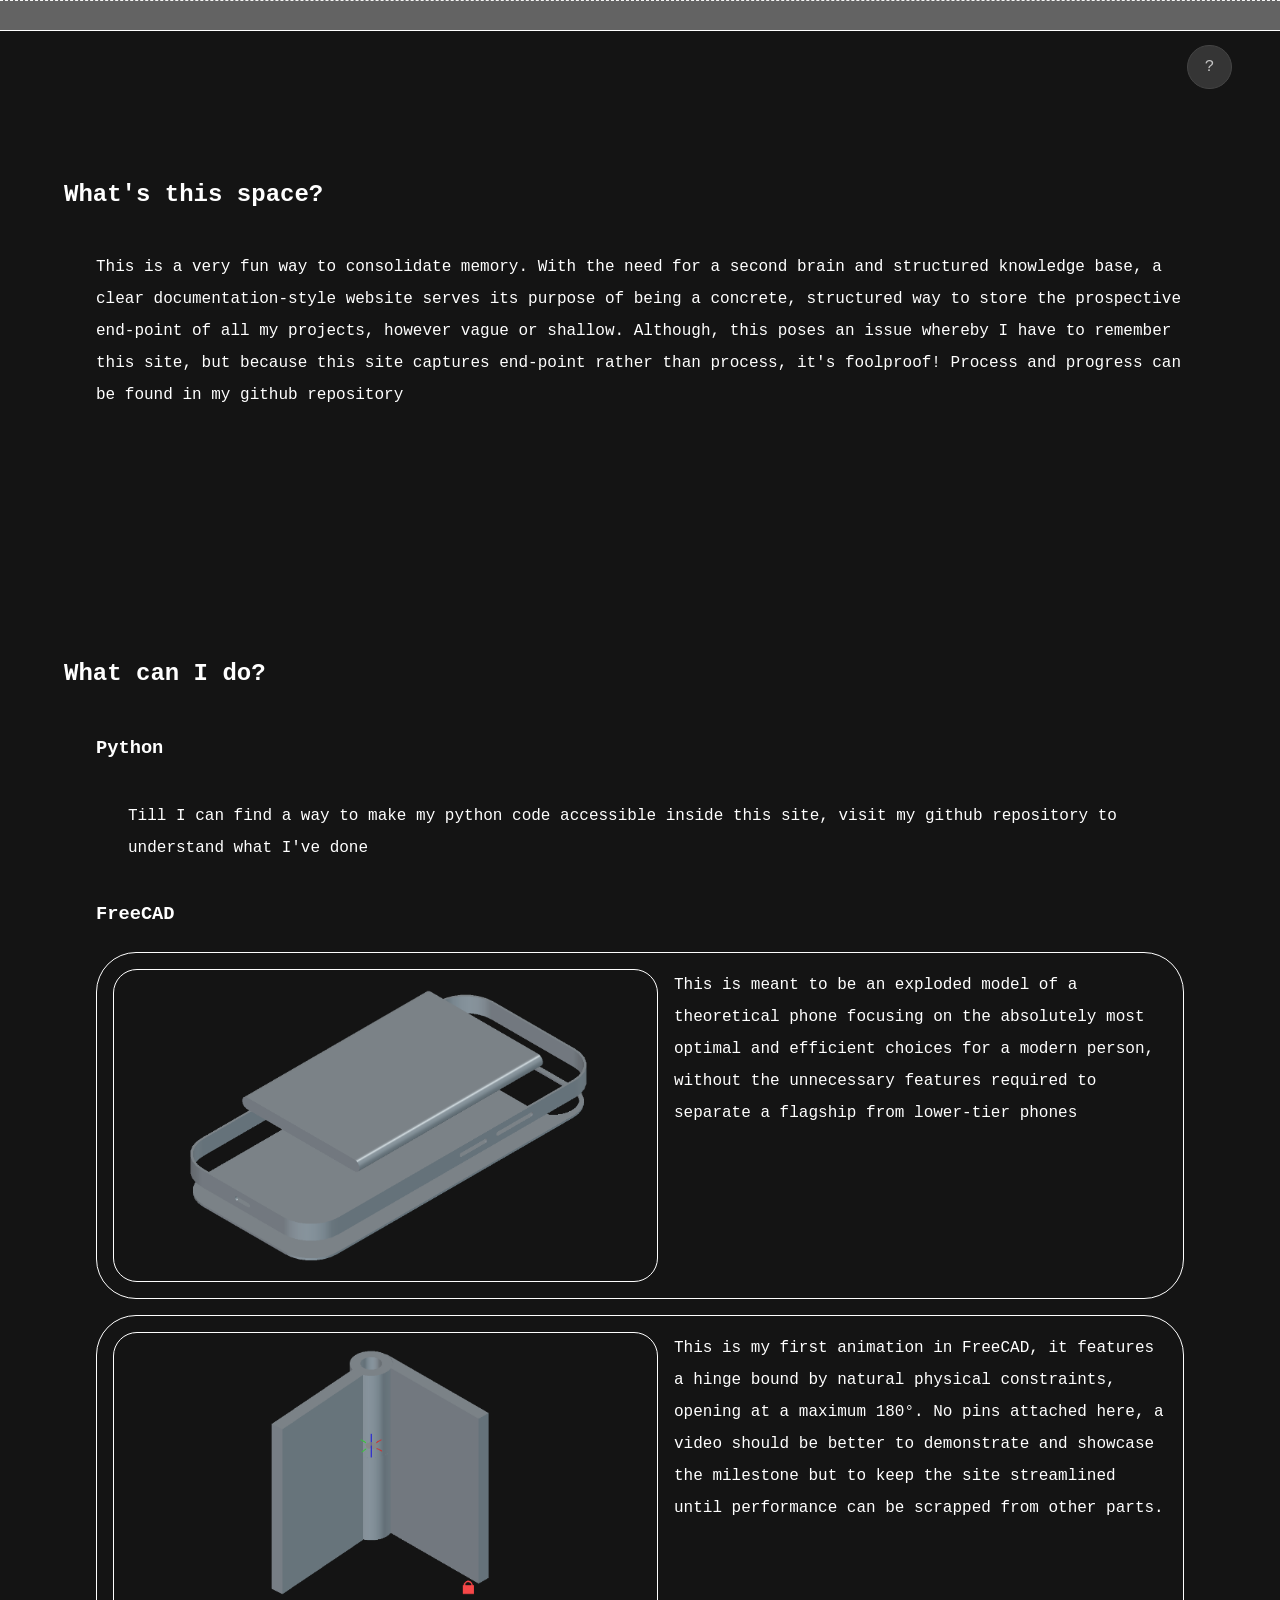
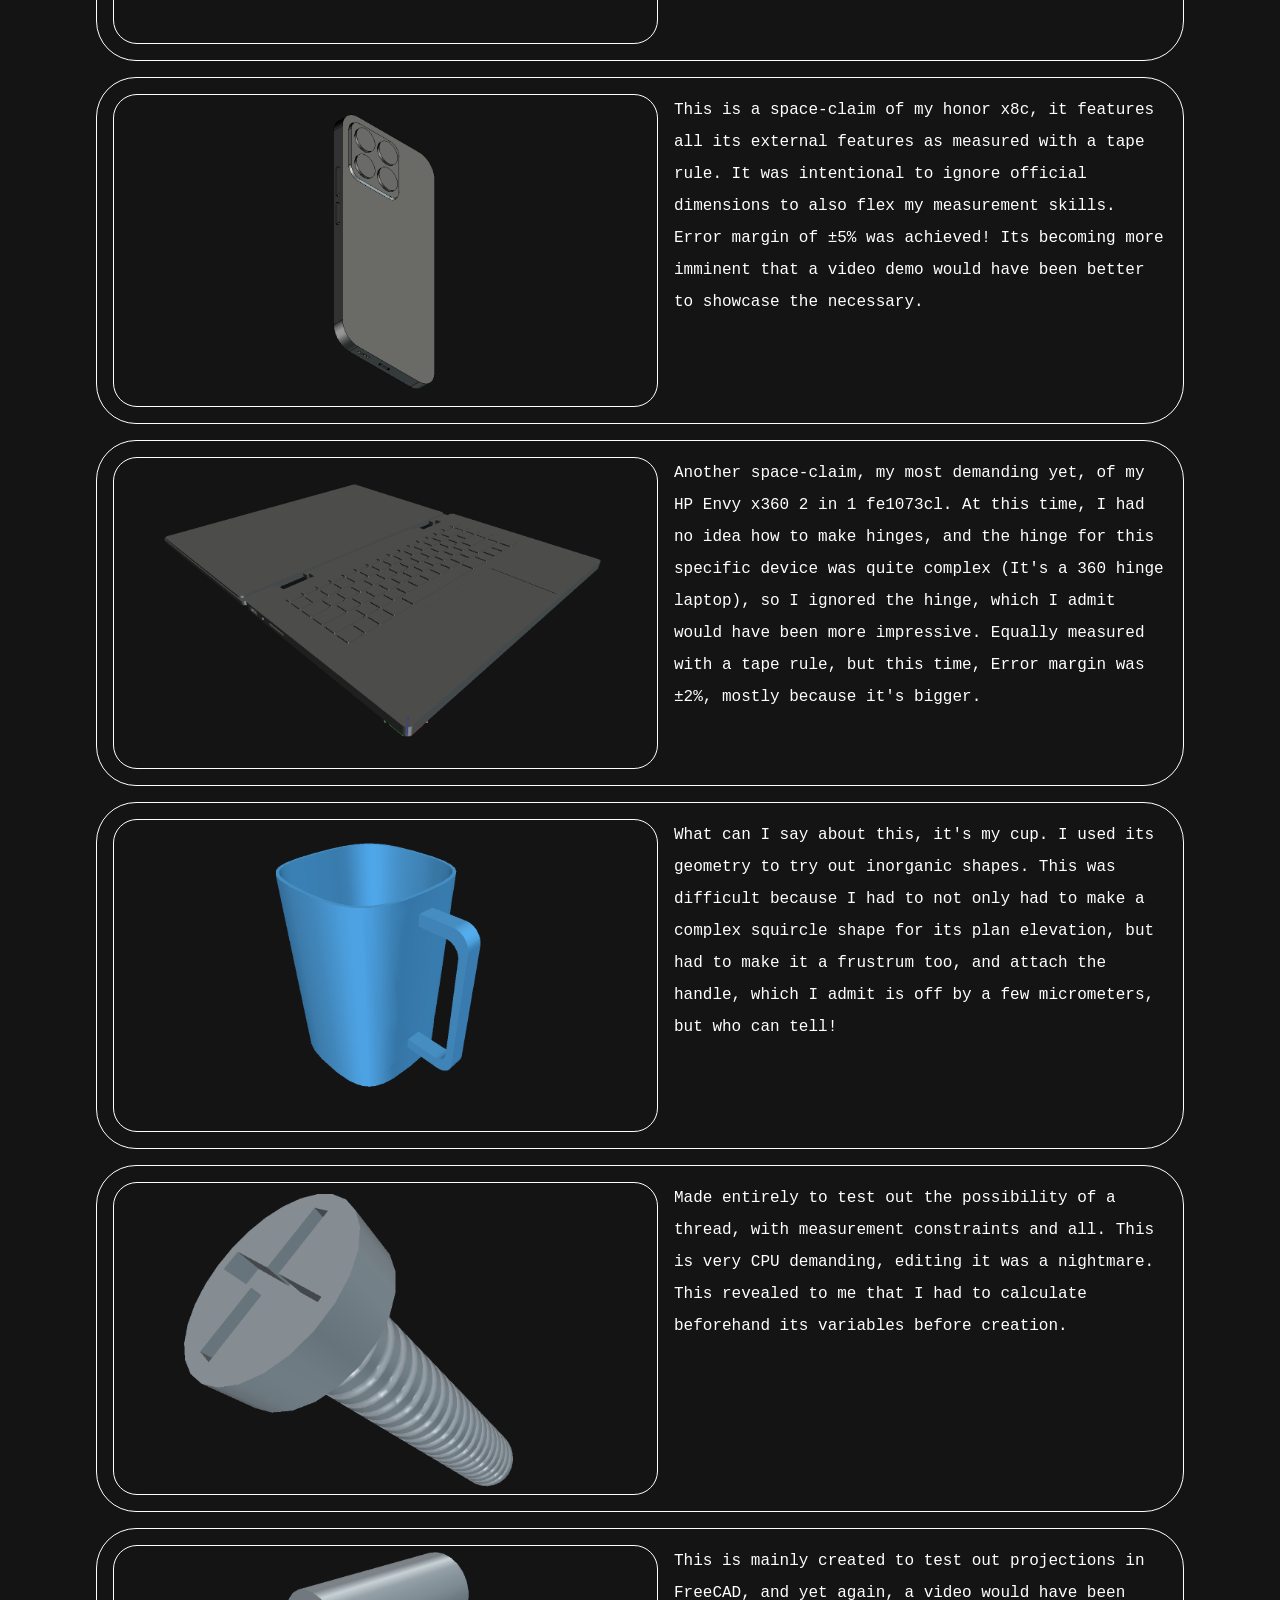
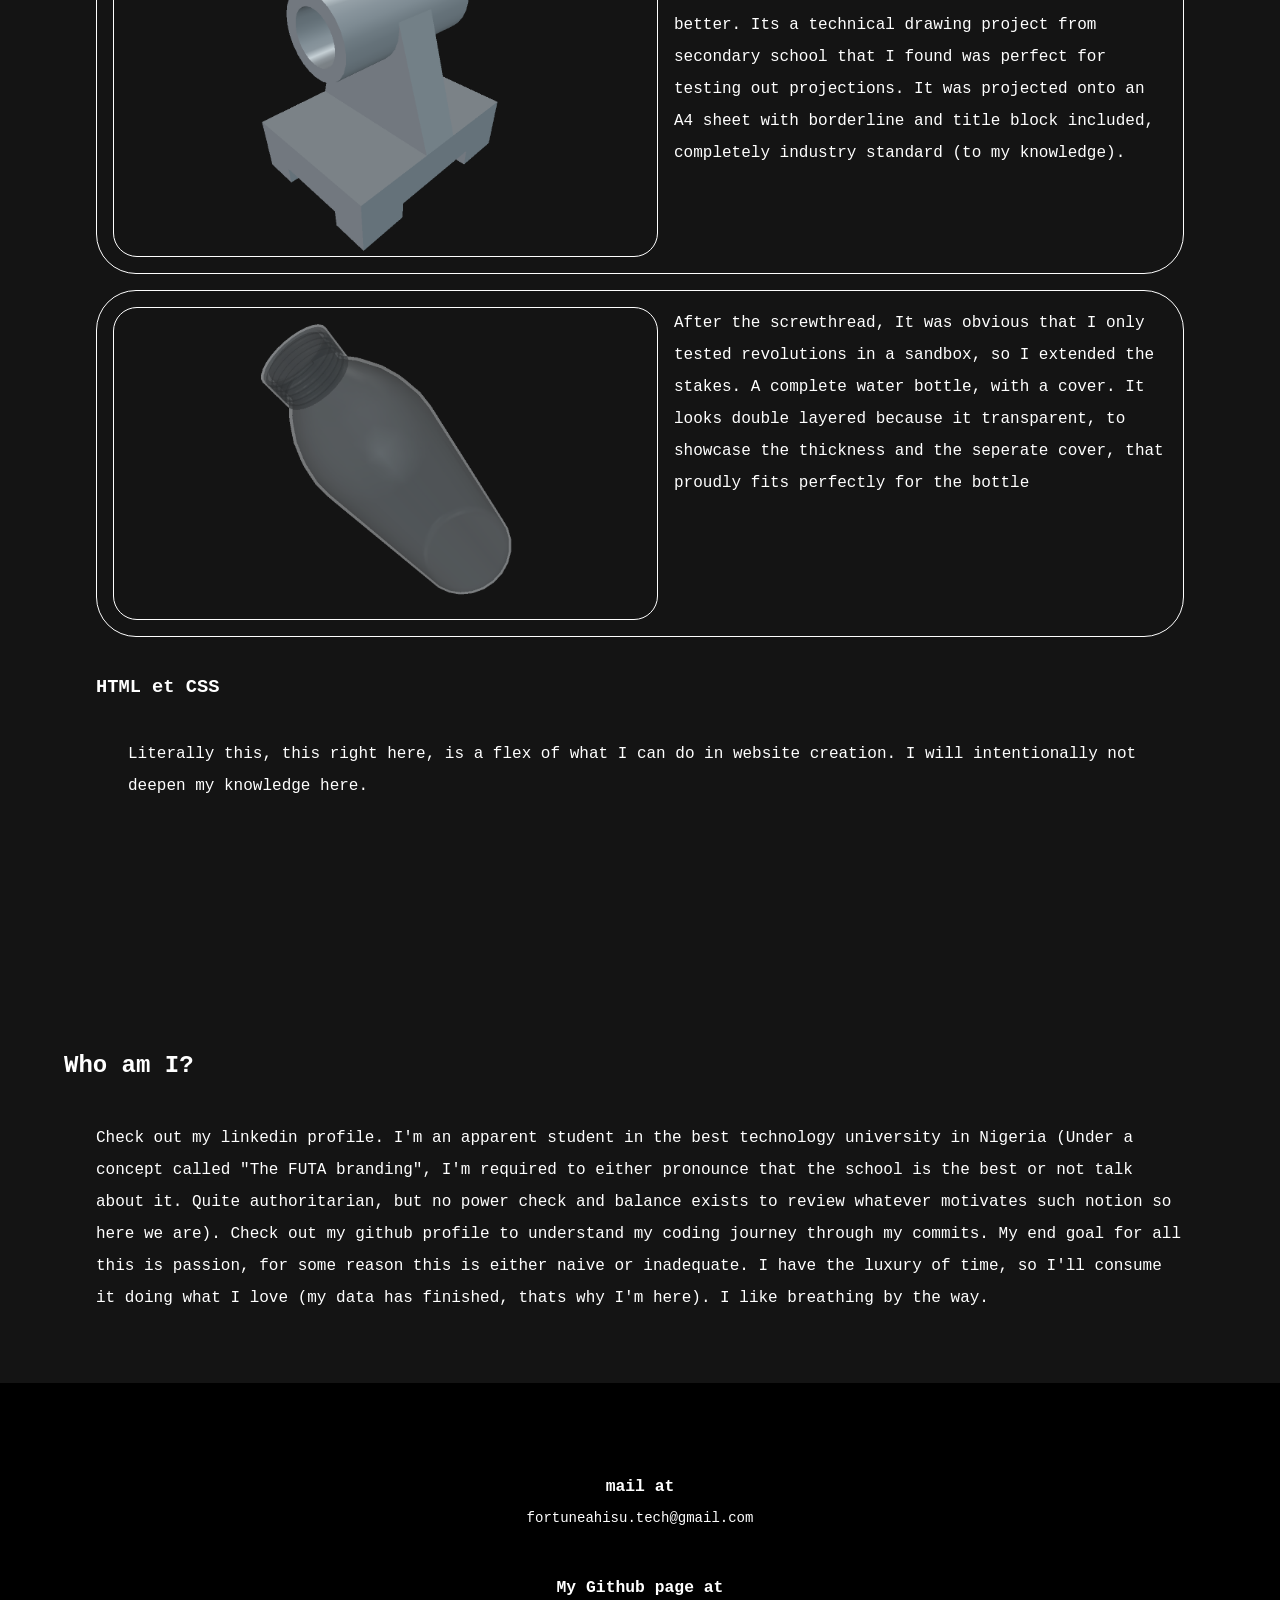
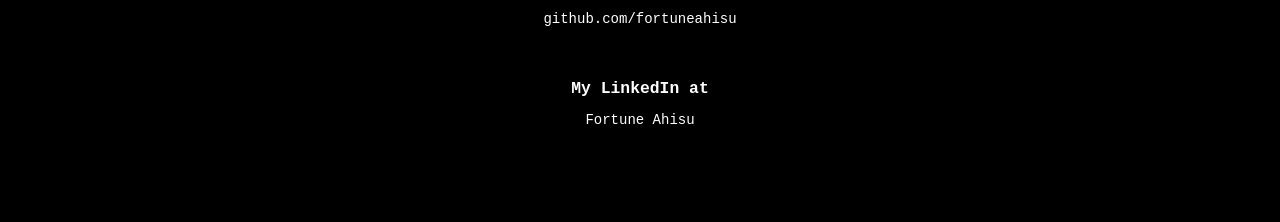
==== index.html @ c852f6ac "chore: improve SEO and accessibility" ====
<!doctype html>
<html lang="en">

<head>
    <meta charset="UTF-8" />
    <meta name="viewport" content="width=device-width, initial-scale=1.0" />
    <title>Fortune Ahisu's dev space</title>
    <link rel="icon" type="image/png" href="images/gta_sa_entree.png" />
    <link rel="stylesheet" href="style.css" />
    <meta name="google-site-verification" content="P-FQJ5IVYEF3FeycqcuyFTRRPnhSAFLkgOvb5JbOdz8" />
</head>

<body>
    <h1 id="header" tabindex="0">FORTUNE AHISU'S DEV SPACE</h1>
    <nav class="navigate" aria-label="Main navigation">
        <span aria-hidden="true">?</span>
        <ul class="navigateitems">
            <li><a href="#aboutwork">What's this space?</a></li>
            <li><a href="#workbreadth">What can I do?</a></li>
            <li><a href="#aboutme">Who am I?</a></li>
        </ul>
    </nav>
    <div id="aboutwork">
        <h2>What's this space?</h2>
        <p>This is a very fun way to consolidate memory. With the need for a second brain and structured knowledge base,
            a clear
            documentation-style website serves its purpose of being a concrete, structured way to store the prospective
            end-point of all my projects, however vague or shallow. Although, this poses an issue whereby I have to
            remember this site, but because this site captures end-point rather than process, it's foolproof! Process
            and progress can be found in my <a href="https://github.com/fortuneahisu/py-cad">github repository</a></p>
    </div>

    <div id="workbreadth">
        <h2>What can I do?</h2>
        <div class="skillpoint">
            <h3>Python</h3>
            <p>Till I can find a way to make my python code accessible inside this site, visit <a
                    href="https://github.com/fortuneahisu/py-cad">my github repository</a> to understand what I've done
            </p>
        </div>
        <div class="skillpoint">
            <h3>FreeCAD</h3>
            <div class="cadimages">
                <div class="cadproject">
                    <div class="cadimage">
                        <a href="images/exploded_sarai_g3.png" rel="noopener noreferrer"><img
                                src="images/exploded_sarai_g3.png" alt="an exploded theoretical phone" /></a>
                    </div>
                    <div class="caddescribe">
                        <p>This is meant to be an exploded model of a theoretical phone focusing on the absolutely most
                            optimal and efficient choices for a modern person, without the unnecessary features required
                            to
                            separate a flagship from lower-tier phones
                        </p>
                    </div>
                </div>
                <div class="cadproject">
                    <div class="cadimage">
                        <a href="images/hinge_mech.png" rel="noopener noreferrer"><img src="images/hinge_mech.png"
                                alt="a generic door hinge mechanism" /></a>
                    </div>
                    <div class="caddescribe">
                        <p>This is my first animation in FreeCAD, it features a hinge bound by natural physical
                            constraints, opening at a maximum 180°. No pins attached here, a video should be better to
                            demonstrate and showcase the milestone but to keep the site streamlined until performance
                            can be scrapped from other parts.
                        </p>
                    </div>
                </div>
                <div class="cadproject">
                    <div class="cadimage">
                        <a href="images/honor_x8c.png" rel="noopener noreferrer"><img src="images/honor_x8c.png"
                                alt="a space-claim of a honor x8c" /></a>
                    </div>
                    <div class="caddescribe">
                        <p>This is a space-claim of my honor x8c, it features all its external features as measured with
                            a tape rule. It was intentional to ignore official dimensions to also flex my measurement
                            skills. Error margin of ±5% was achieved! Its becoming more imminent that a video demo would
                            have been better to showcase the necessary.
                        </p>
                    </div>
                </div>
                <div class="cadproject">
                    <div class="cadimage">
                        <a href="images/hp_envy.png" rel="noopener noreferrer"><img src="images/hp_envy.png"
                                alt="a space-claim of the HP Envy x360 2 in 1 fe1073cl" /></a>
                    </div>
                    <div class="caddescribe">
                        <p>Another space-claim, my most demanding yet, of my HP Envy x360 2 in 1 fe1073cl. At this time,
                            I had no idea how to make hinges, and the hinge for this specific device was quite complex
                            (It's a 360 hinge laptop), so I ignored the hinge, which I admit would have been more
                            impressive. Equally measured with a tape rule, but this time, Error margin was ±2%, mostly
                            because it's bigger.
                        </p>
                    </div>
                </div>
                <div class="cadproject">
                    <div class="cadimage">
                        <a href="images/my_blue_cup.png" rel="noopener noreferrer"><img
                                src="images/my_blue_cup.png" /></a>
                    </div>
                    <div class="caddescribe">
                        <p>What can I say about this, it's my cup. I used its geometry to try out inorganic shapes. This
                            was difficult because I had to not only had to make a complex squircle shape for its plan
                            elevation, but had to make it a frustrum too, and attach the handle, which I admit is off by
                            a few micrometers, but who can tell!
                        </p>
                    </div>
                </div>
                <div class="cadproject">
                    <div class="cadimage">
                        <a href="images/screw_thread.png" rel="noopener noreferrer"><img src="images/screw_thread.png"
                                alt="screw thread" /></a>
                    </div>
                    <div class="caddescribe">
                        <p>Made entirely to test out the possibility of a thread, with measurement constraints and all.
                            This is very CPU demanding, editing it was a nightmare. This revealed to me that I had to
                            calculate beforehand its variables before creation.
                        </p>
                    </div>
                </div>
                <div class="cadproject">
                    <div class="cadimage">
                        <a href="images/generic_projection.png" rel="noopener noreferrer"><img
                                src="images/generic_projection.png" alt="generic cavalier isometric projection" /></a>
                    </div>
                    <div class="caddescribe">
                        <p>This is mainly created to test out projections in FreeCAD, and yet again, a video would have
                            been better. Its a technical drawing project from secondary school that I found was perfect
                            for testing out projections. It was projected onto an A4 sheet with borderline and title
                            block included, completely industry standard (to my knowledge).
                        </p>
                    </div>
                </div>
                <div class="cadproject">
                    <div class="cadimage">
                        <a href="images/water_bottle.png" rel="noopener noreferrer"><img src="images/water_bottle.png"
                                alt="water bottle" /></a>
                    </div>
                    <div class="caddescribe">
                        <p>After the screwthread, It was obvious that I only tested revolutions in a sandbox, so I
                            extended the stakes. A complete water bottle, with a cover. It looks double layered because
                            it transparent, to showcase the thickness and the seperate cover, that proudly fits
                            perfectly for the bottle
                        </p>
                    </div>
                </div>
            </div>
        </div>
        <div class="skillpoint">
            <h3>HTML et CSS</h3>
            <p>Literally this, this right here, is a flex of what I can do in website creation. I will intentionally not
                deepen my knowledge here.</p>
        </div>
    </div>
    <div id="aboutme">
        <h2>Who am I?</h2>
        <p>Check out my <a href="https://www.linkedin.com/in/fortune-ahisu-73838244b" target="_blank"
                rel="noopener noreferrer">linkedin profile</a>.
            I'm an apparent student in the best technology university in Nigeria (Under a concept called "The FUTA
            branding", I'm required to either pronounce that the school is the best or not talk about it. Quite
            authoritarian, but no power check and balance exists to review whatever motivates such notion so here we
            are). Check out my <a href="https://github.com/fortuneahisu" target="_blank"
                rel="noopener noreferrer">github profile</a> to understand my coding journey through my commits.
            My end goal for all this is passion, for some reason this is either naive or inadequate. I have the luxury
            of time, so I'll consume it doing what I love (my data has finished, thats why I'm here). I like breathing
            by the way.
        </p>
    </div>
    <footer>
        <div>
            <h3>mail at </h3><a href="mailto:fortuneahisu.tech@gmail.com" target="_blank"
                rel="noopener noreferrer">fortuneahisu.tech@gmail.com</a>
        </div>
        <div>
            <h3>My Github page at </h3><a href="https://github.com/fortuneahisu" target="_blank"
                rel="noopener noreferrer">github.com/fortuneahisu</a>
        </div>
        <div>
            <h3>My LinkedIn at </h3><a href="https://www.linkedin.com/in/fortune-ahisu-73838244b" target="_blank"
                rel="noopener noreferrer">Fortune
                Ahisu</a>
        </div>
    </footer>
</body>

</html>
---- style.css ----
html {
    scroll-behavior: smooth;
}

body {
    font-family: Lilex, monospace;
    margin: 0px;
    font-size: 1rem;
    min-height: 100vh;
    display: flex;
    color: white;
    flex-direction: column;
    line-height: 2;
    background-color: rgba(20, 20, 20);
    justify-content: space-between;
}

p {
    border-width: 0px 0px 0px 2px;
    border-color: black;
    margin: 2rem;
    text-align: left;
}

a {
    text-decoration: none;
    color: white;
    font-weight: 500;
    transition: 0.25s ease-in-out;
}

#header {
    font-size: 27.5px;
    z-index: 1000;
    text-align: center;
    background-color: rgba(230, 230, 230, 0.375);
    border-radius: 0px;
    border: 0px solid black;
    border-bottom: 1px solid white;
    position: fixed;
    width: 100%;
    top: -65px;
    margin: 0px;
    padding: 20px 0px 20px 0px;
    transition: 0.3s ease-in-out;
}

#header:hover,
#header:focus-visible {
    top: 0px;
}

#aboutwork {
    border-color: rgb(50, 50, 50);
    border-top: 1px dashed;
    padding: 150px 5% 37.5px 5%;
}

.navigate {
    position: fixed;
    right: 3.75%;
    top: 5%;
    color: white;
    opacity: 0.75;
    text-align: center;
    padding: 5px;
    border-radius: 22.5px;
    border: 1px solid rgb(85, 85, 85);
    background-color: rgb(65, 65, 65);
}

.navigateitems {
    list-style: none;
    padding: 0px;
    margin: 0px;
    overflow: hidden;
    width: 33px;
    max-height: 0px;
    transition:
        max-height 0.3s ease-in-out,
        opacity 0.3s ease-in-out,
        width 0.3s ease-in-out;
}

.navigate:hover .navigateitems {
    max-height: 400px;
    width: 200px;
}

.navigate:focus-within .navigateitems {
    max-height: 400px;
    width: 200px;
}

.navigateitems li {
    list-style: none;
    background: rgb(15, 15, 15);
    border-radius: 15px;
    color: white;
    transition: 0.25s;
    text-align: left;
    border: 1px solid rgb(55, 55, 55);
    padding: 0px;
    margin: 5px 0px 0px 0px;
    text-wrap-mode: nowrap;
}

.navigateitems a {
    display: block;
    color: white;
    text-decoration: none;
    padding: 3.75px;
}

.navigateitems li:hover {
    transform: translateY(-2.5px);
    background: rgb(30, 30, 30);
}

#workbreadth {
    padding: 150px 5% 37.5px 5%;
}

.skillpoint {
    margin: 2rem;
}

.cadimages {
    display: flex;
    flex-direction: column;
    flex-wrap: wrap;
    gap: 1rem;
}

.cadimages img {
    border: 1px solid rgb(254, 254, 254);
    border-radius: 1.5rem;
    float: left;
    margin: 1rem;
    width: 50%;
}

.cadproject {
    border-radius: 2.5rem;
    border: 1px solid rgb(254, 254, 254);
    gap: 1rem;
}


.caddescribe p {
    margin: 1rem;
}

#aboutme {
    padding: 150px 5% 37.5px 5%;
}

footer {
    background-color: black;
    padding: 3rem;
    text-align: center;
    font-size: 0.875rem;
}

footer div {
    margin: 2.5rem;
}

footer h3 {
    margin: 0px;
}
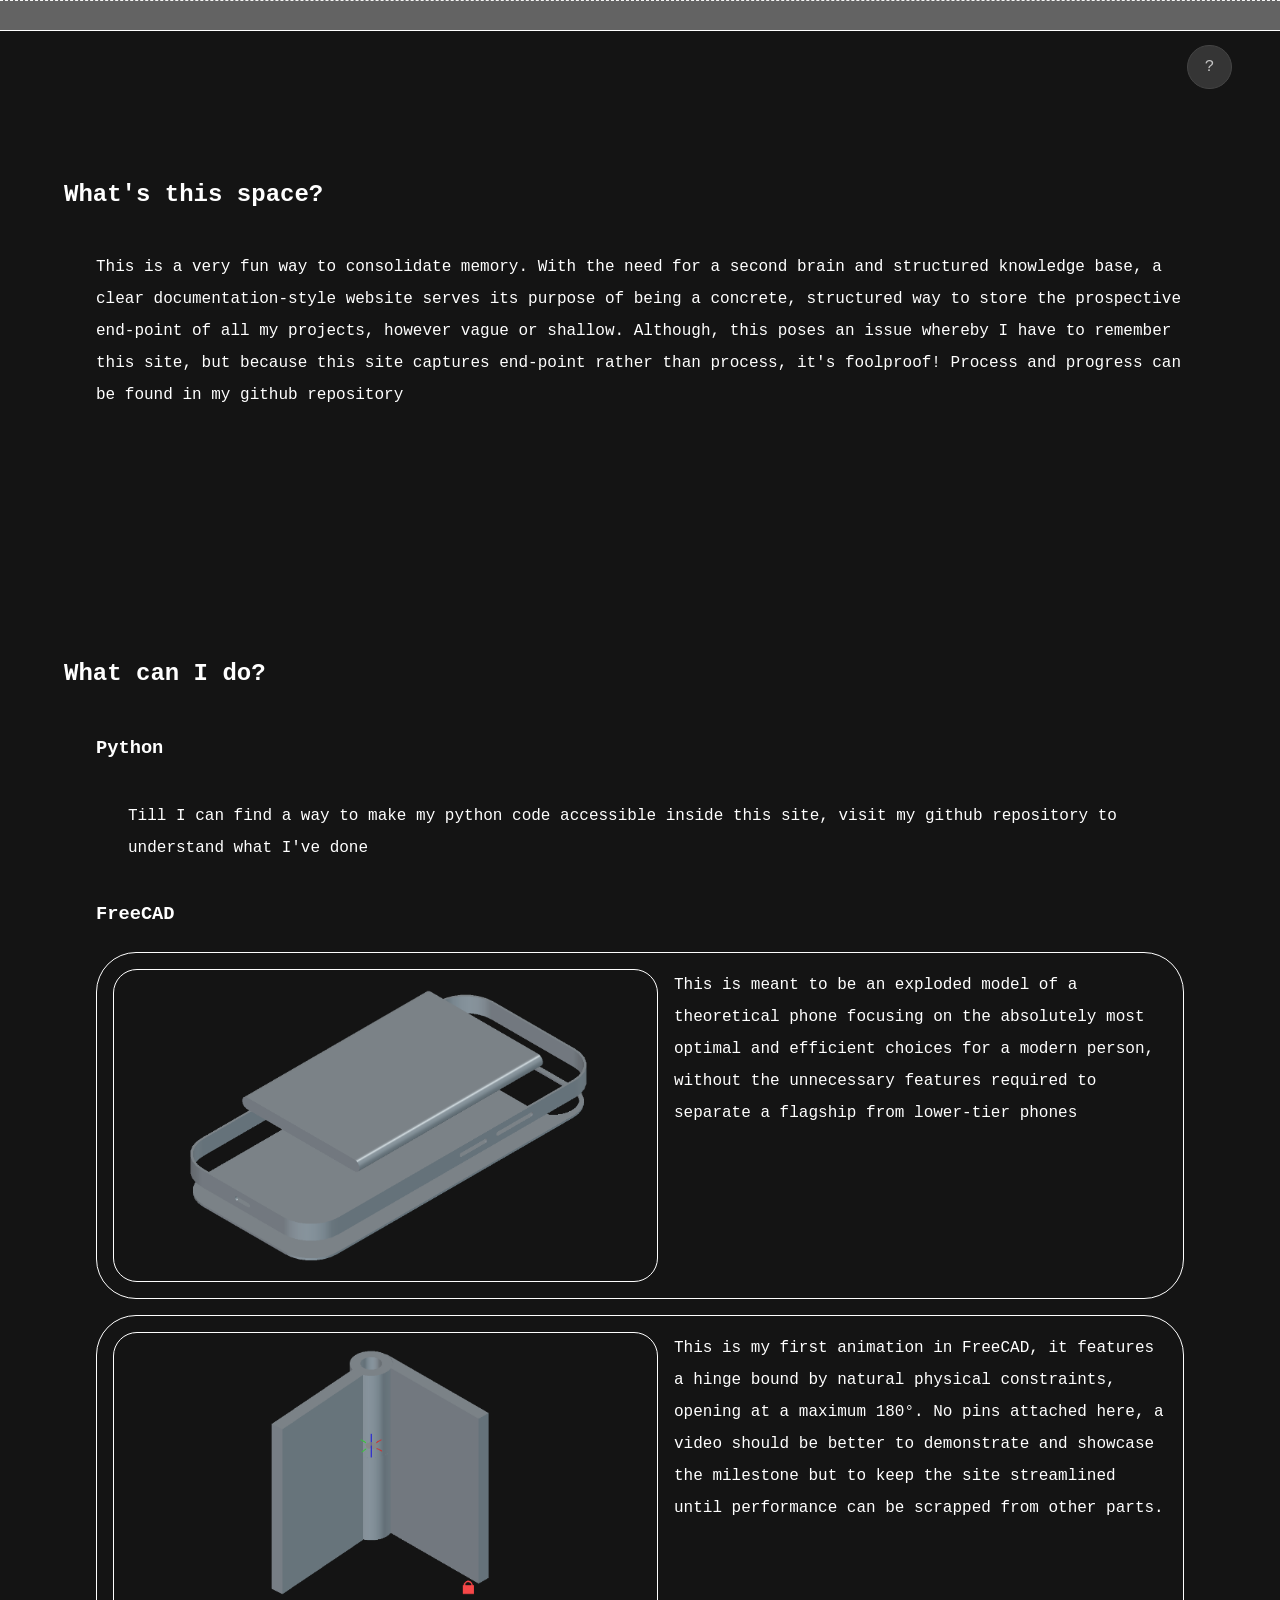
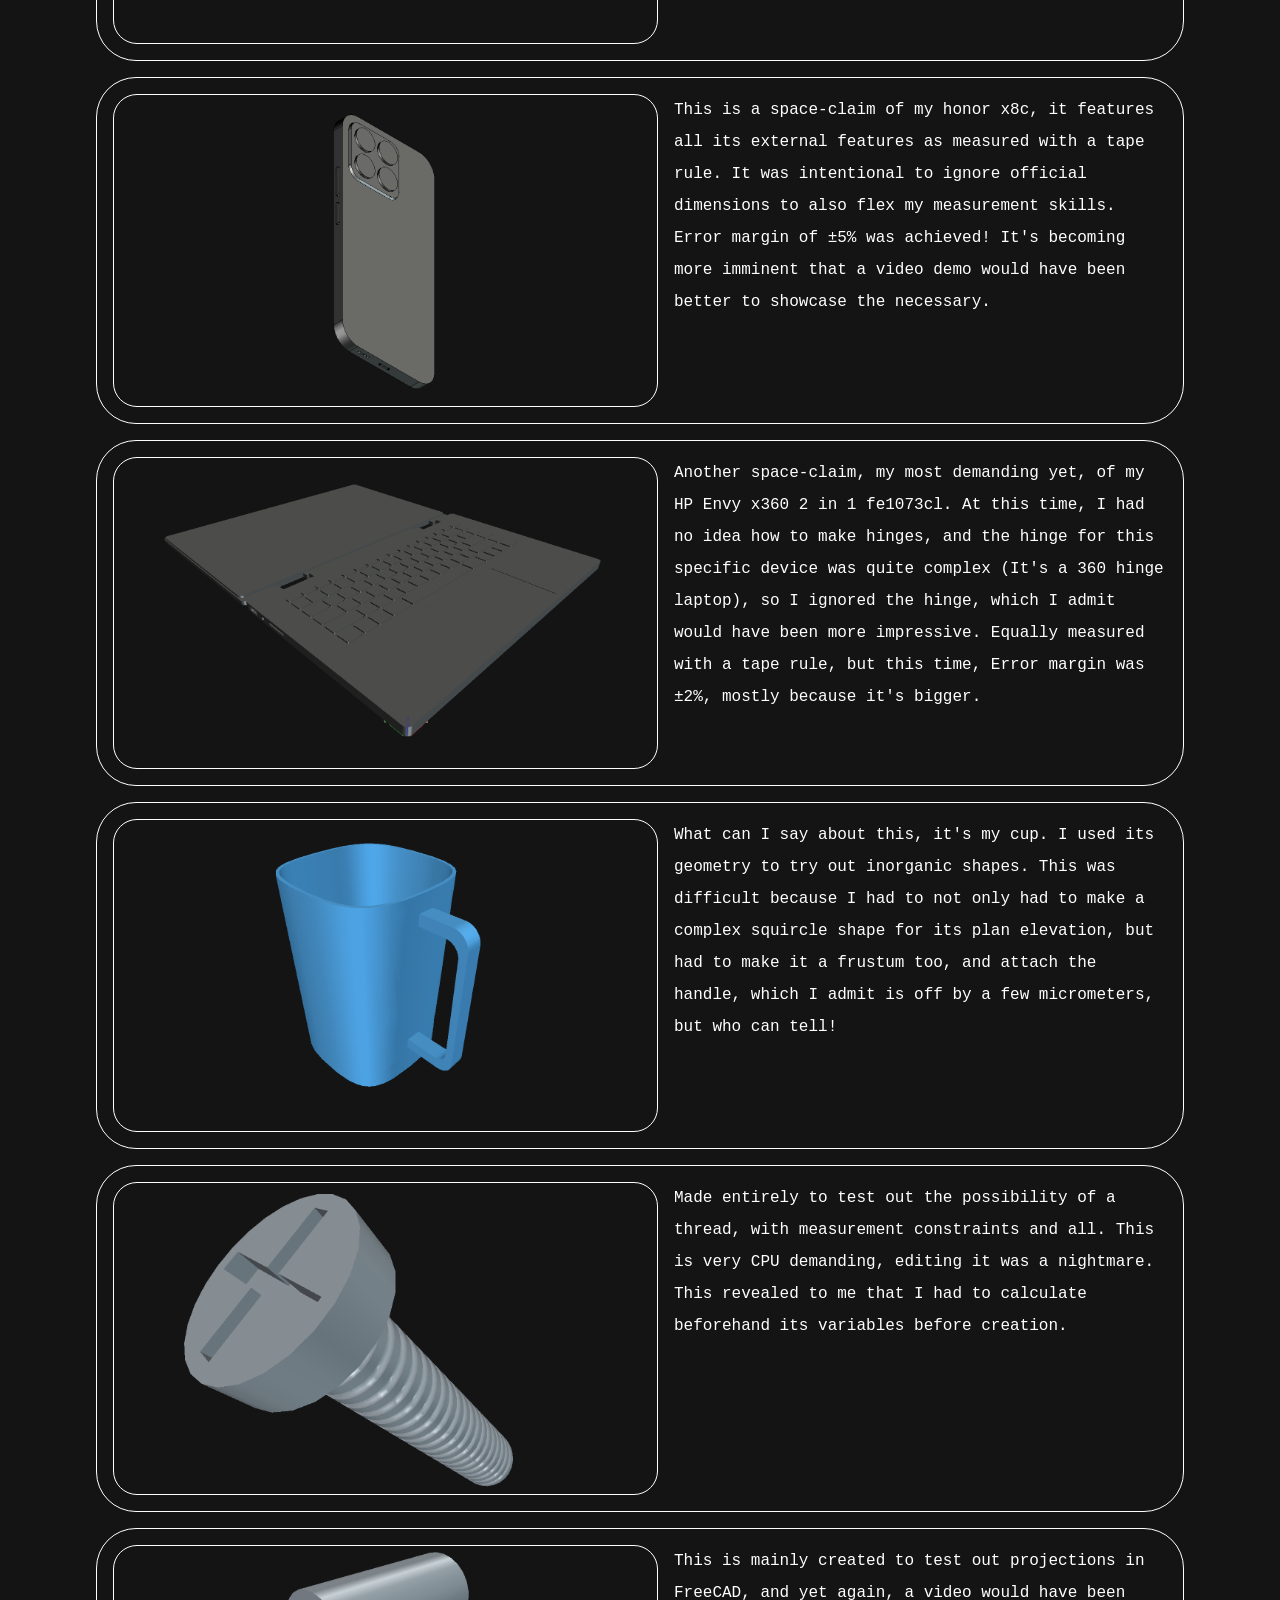
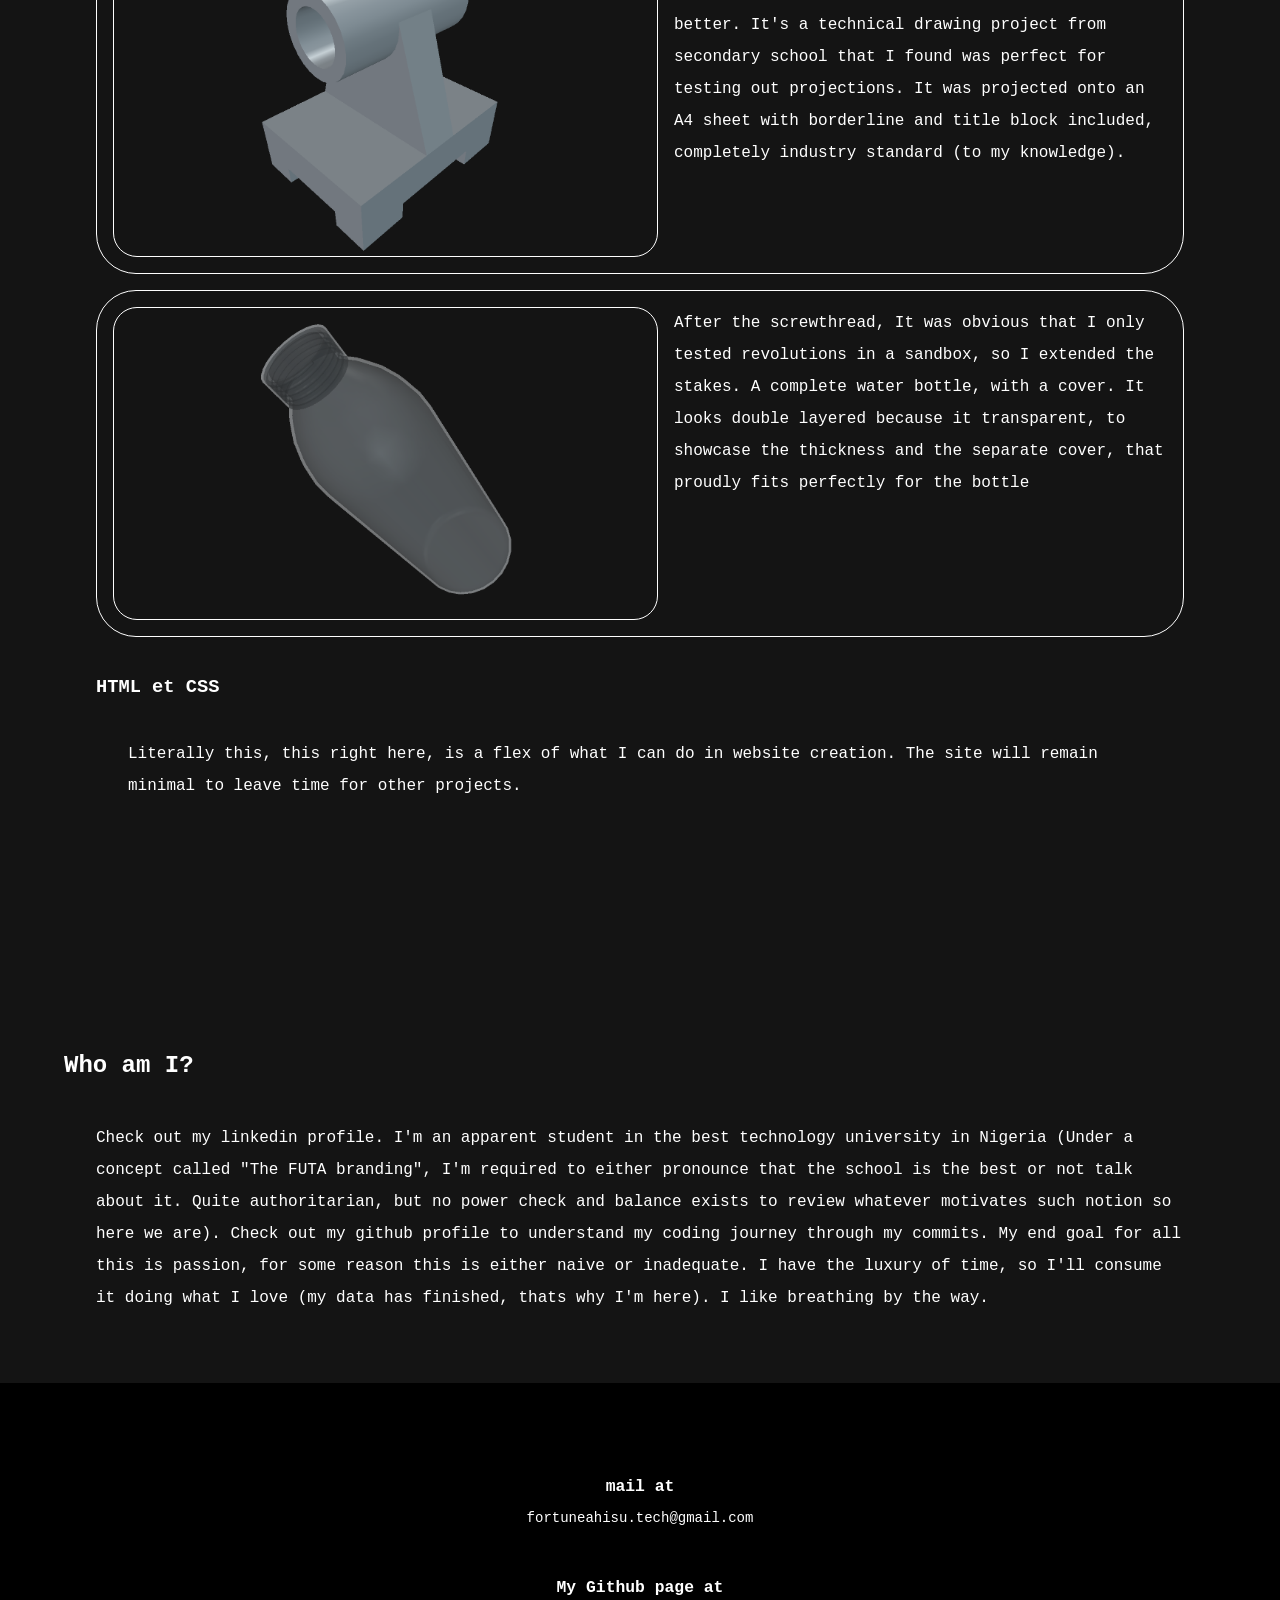
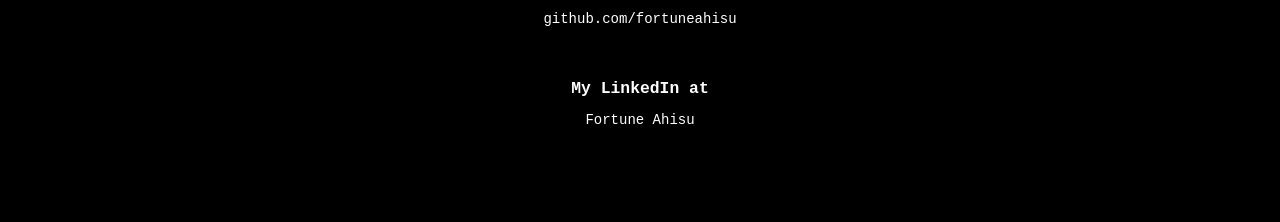
==== commit 948b67fc: "style: correct spelling errors in index.html" ====
--- a/index.html
+++ b/index.html
@@ -8,6 +8,8 @@
     <link rel="icon" type="image/png" href="images/gta_sa_entree.png" />
     <link rel="stylesheet" href="style.css" />
     <meta name="google-site-verification" content="P-FQJ5IVYEF3FeycqcuyFTRRPnhSAFLkgOvb5JbOdz8" />
+    <meta name="description"
+        content="Personal portfolio and knowledge base of Fortune Ahisu, showcasing Python, C/C++, and FreeCAD engineering projects." />
 </head>
 
 <body>
@@ -75,7 +77,8 @@
                     <div class="caddescribe">
                         <p>This is a space-claim of my honor x8c, it features all its external features as measured with
                             a tape rule. It was intentional to ignore official dimensions to also flex my measurement
-                            skills. Error margin of ±5% was achieved! Its becoming more imminent that a video demo would
+                            skills. Error margin of ±5% was achieved! It's becoming more imminent that a video demo
+                            would
                             have been better to showcase the necessary.
                         </p>
                     </div>
@@ -96,13 +99,13 @@
                 </div>
                 <div class="cadproject">
                     <div class="cadimage">
-                        <a href="images/my_blue_cup.png" rel="noopener noreferrer"><img
-                                src="images/my_blue_cup.png" /></a>
+                        <a href="images/my_blue_cup.png" rel="noopener noreferrer"><img src="images/my_blue_cup.png"
+                                alt="3D CAD model of my blue cup" /></a>
                     </div>
                     <div class="caddescribe">
                         <p>What can I say about this, it's my cup. I used its geometry to try out inorganic shapes. This
                             was difficult because I had to not only had to make a complex squircle shape for its plan
-                            elevation, but had to make it a frustrum too, and attach the handle, which I admit is off by
+                            elevation, but had to make it a frustum too, and attach the handle, which I admit is off by
                             a few micrometers, but who can tell!
                         </p>
                     </div>
@@ -126,7 +129,7 @@
                     </div>
                     <div class="caddescribe">
                         <p>This is mainly created to test out projections in FreeCAD, and yet again, a video would have
-                            been better. Its a technical drawing project from secondary school that I found was perfect
+                            been better. It's a technical drawing project from secondary school that I found was perfect
                             for testing out projections. It was projected onto an A4 sheet with borderline and title
                             block included, completely industry standard (to my knowledge).
                         </p>
@@ -140,7 +143,7 @@
                     <div class="caddescribe">
                         <p>After the screwthread, It was obvious that I only tested revolutions in a sandbox, so I
                             extended the stakes. A complete water bottle, with a cover. It looks double layered because
-                            it transparent, to showcase the thickness and the seperate cover, that proudly fits
+                            it transparent, to showcase the thickness and the separate cover, that proudly fits
                             perfectly for the bottle
                         </p>
                     </div>
@@ -149,8 +152,8 @@
         </div>
         <div class="skillpoint">
             <h3>HTML et CSS</h3>
-            <p>Literally this, this right here, is a flex of what I can do in website creation. I will intentionally not
-                deepen my knowledge here.</p>
+            <p>Literally this, this right here, is a flex of what I can do in website creation. The site will remain
+                minimal to leave time for other projects.</p>
         </div>
     </div>
     <div id="aboutme">
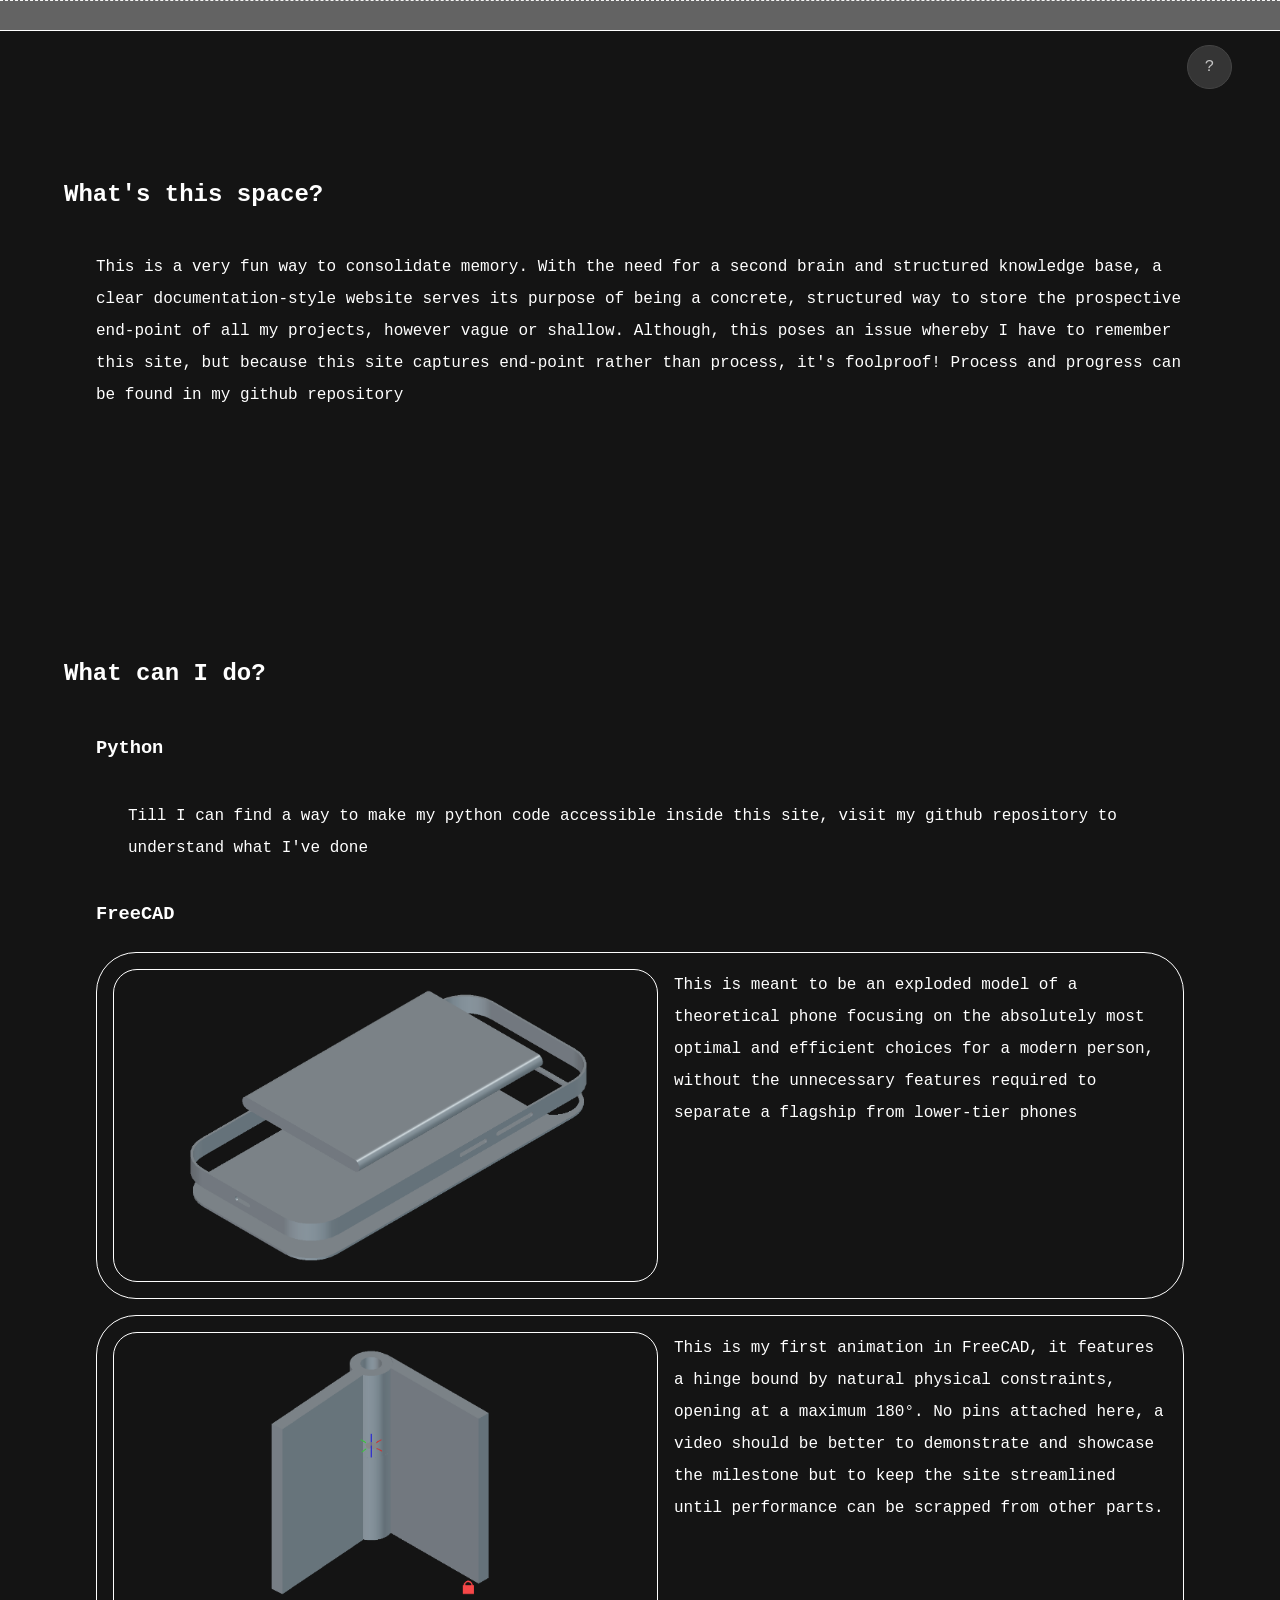
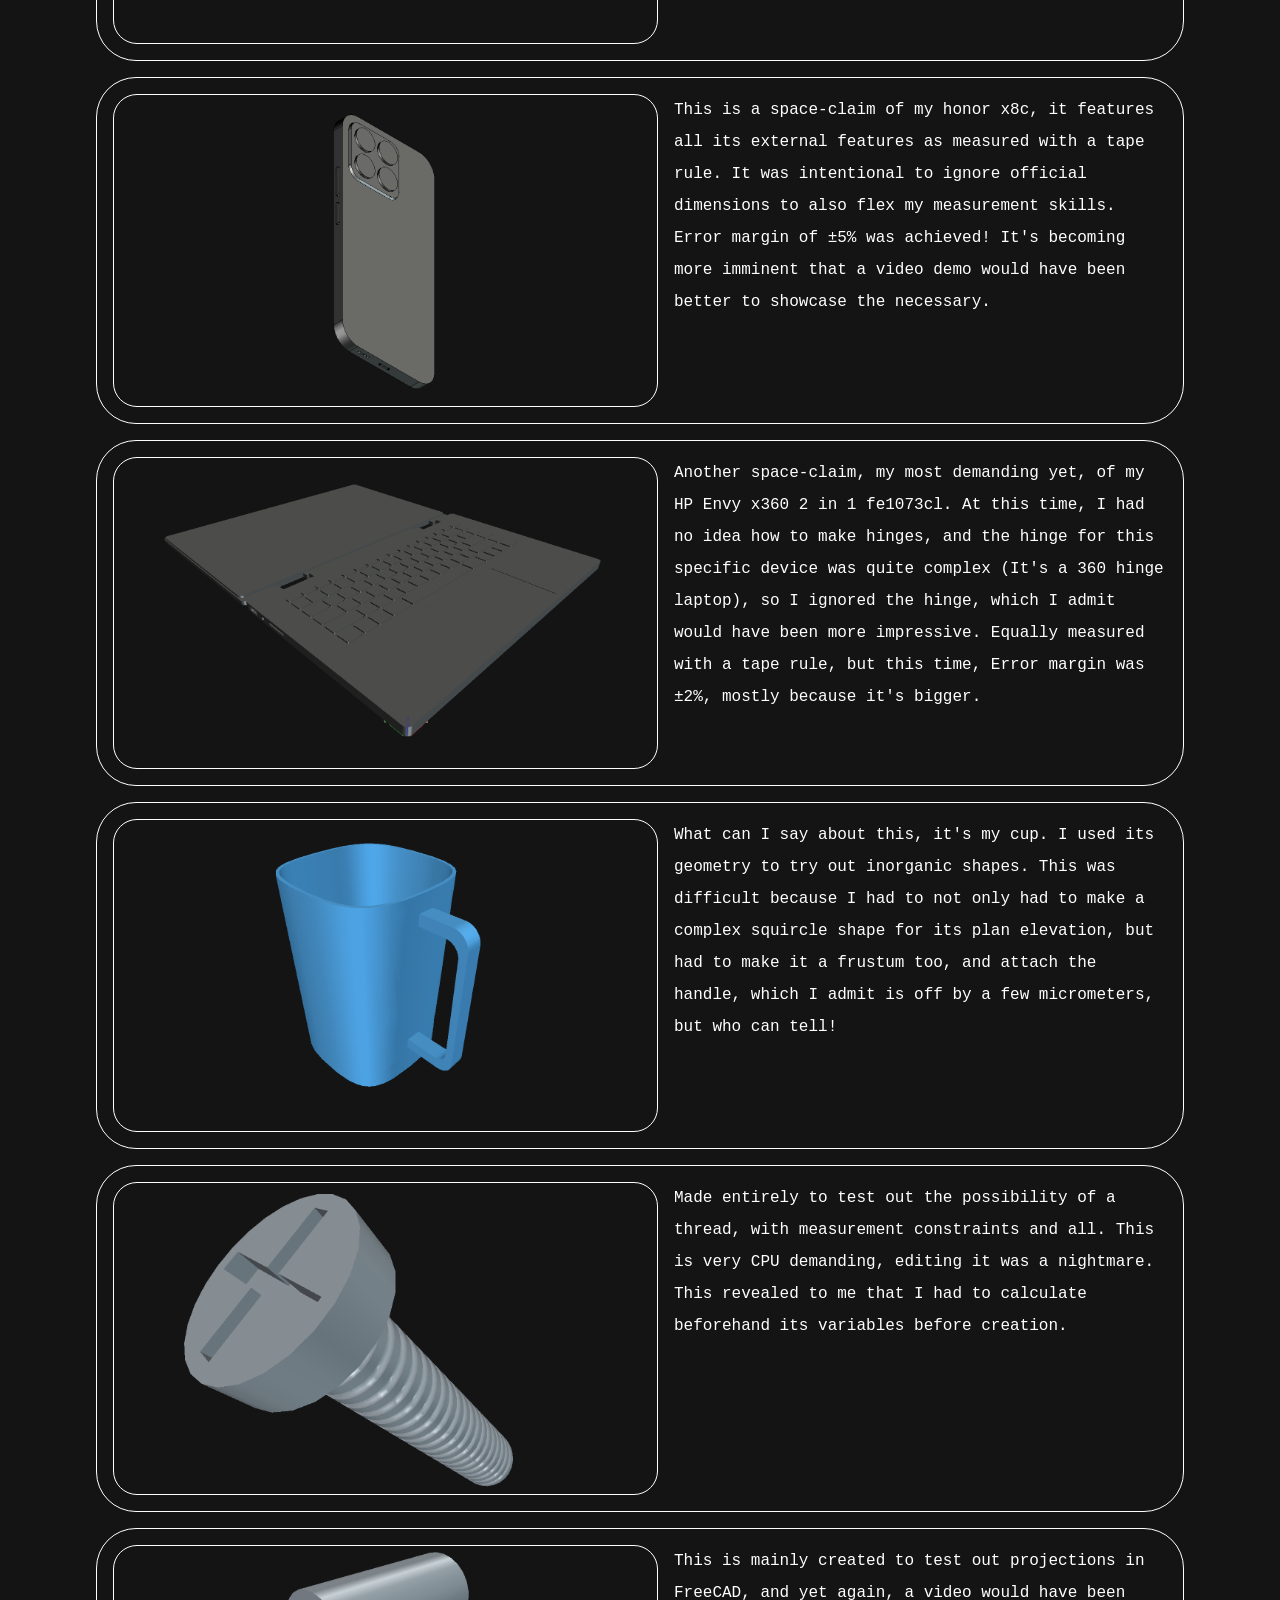
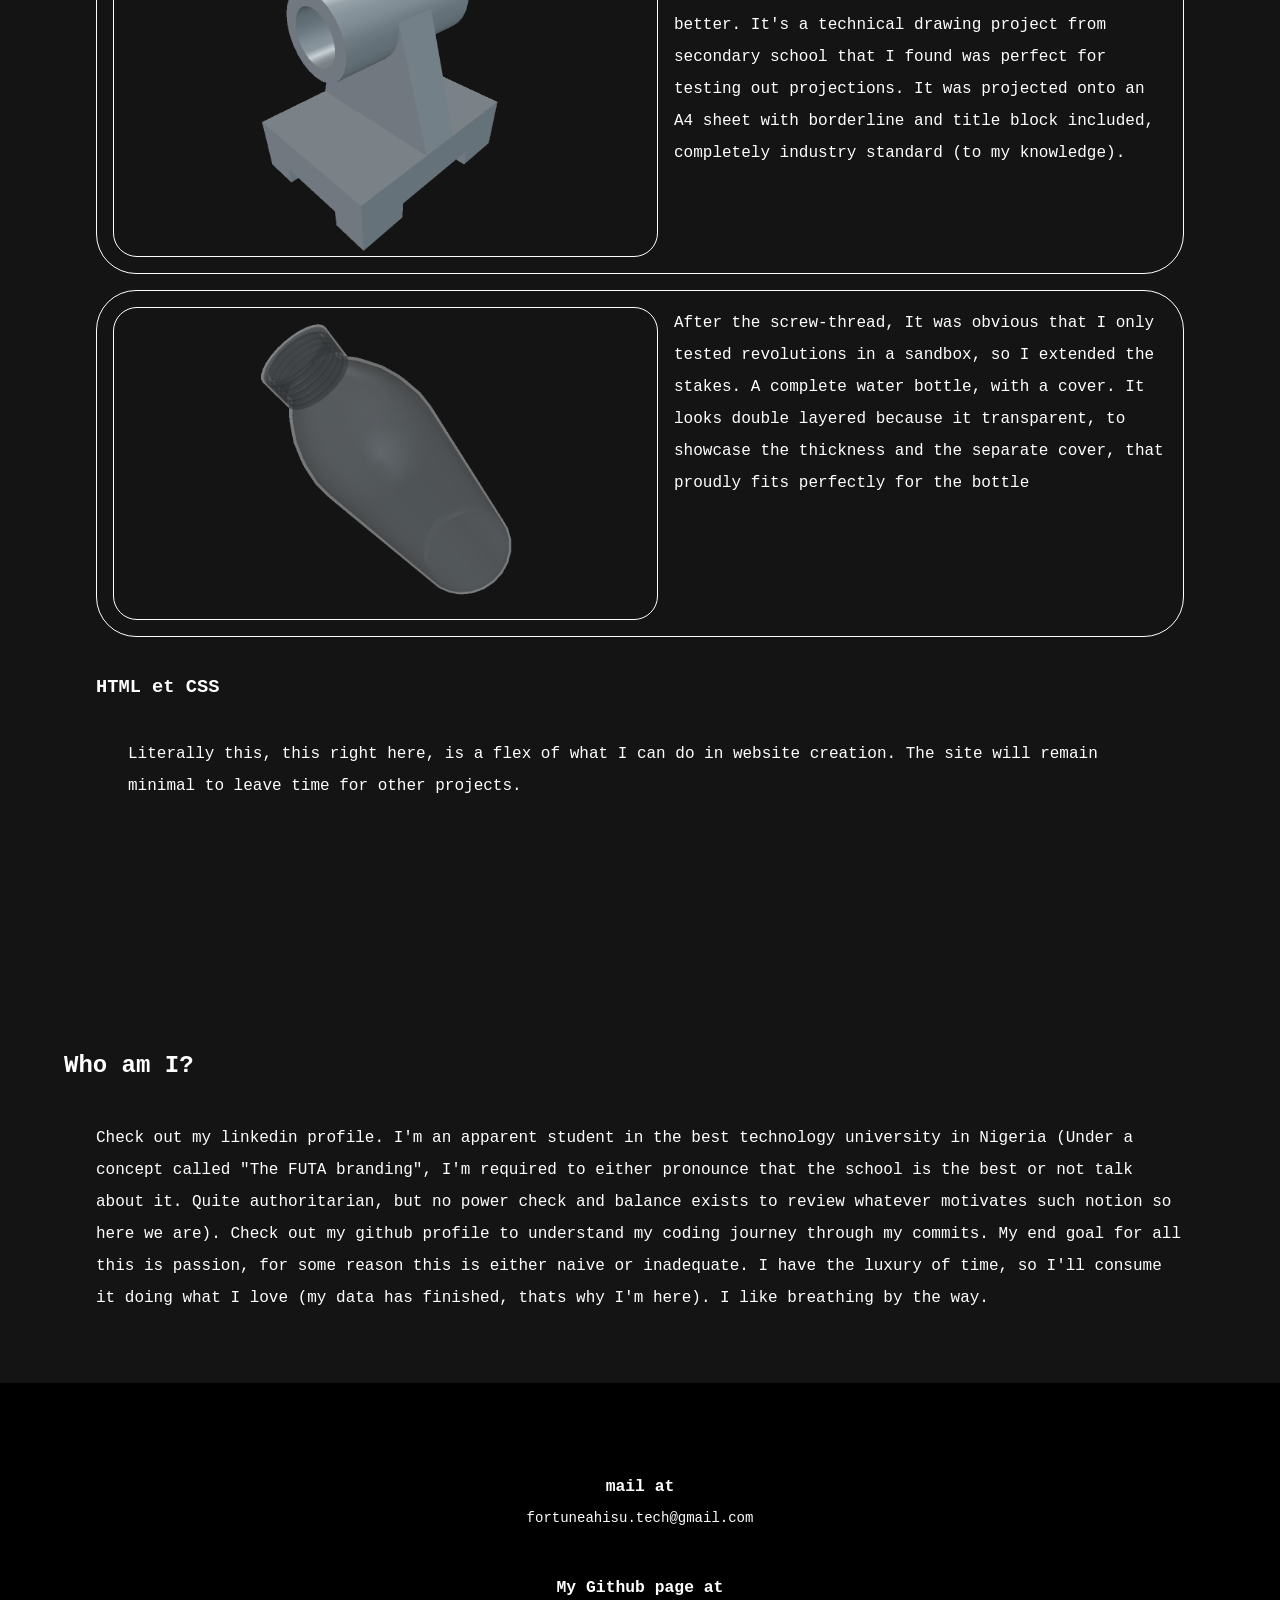
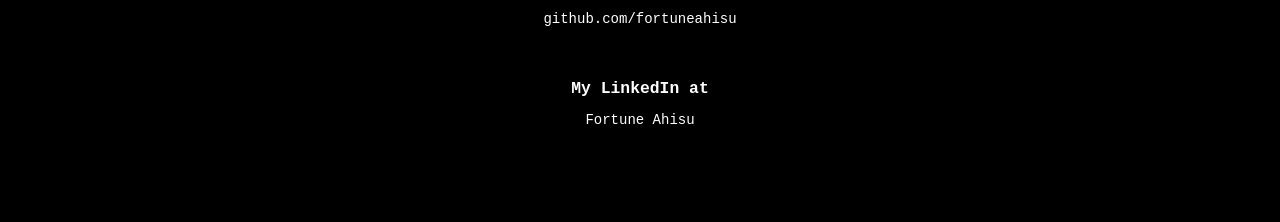
==== commit 191711b5: "chore: SEO optimization and content refinement" ====
--- a/index.html
+++ b/index.html
@@ -8,8 +8,10 @@
     <link rel="icon" type="image/png" href="images/gta_sa_entree.png" />
     <link rel="stylesheet" href="style.css" />
     <meta name="google-site-verification" content="P-FQJ5IVYEF3FeycqcuyFTRRPnhSAFLkgOvb5JbOdz8" />
+    <meta name="google-site-verification" content="fknblt3s11RON_cZ00d1R0crUzgrtQs26Bm3uGLIojQ" />
     <meta name="description"
         content="Personal portfolio and knowledge base of Fortune Ahisu, showcasing Python, C/C++, and FreeCAD engineering projects." />
+    <link rel="canonical" href="https://fortuneahisu.github.io/" />
 </head>
 
 <body>
@@ -141,7 +143,7 @@
                                 alt="water bottle" /></a>
                     </div>
                     <div class="caddescribe">
-                        <p>After the screwthread, It was obvious that I only tested revolutions in a sandbox, so I
+                        <p>After the screw-thread, It was obvious that I only tested revolutions in a sandbox, so I
                             extended the stakes. A complete water bottle, with a cover. It looks double layered because
                             it transparent, to showcase the thickness and the separate cover, that proudly fits
                             perfectly for the bottle
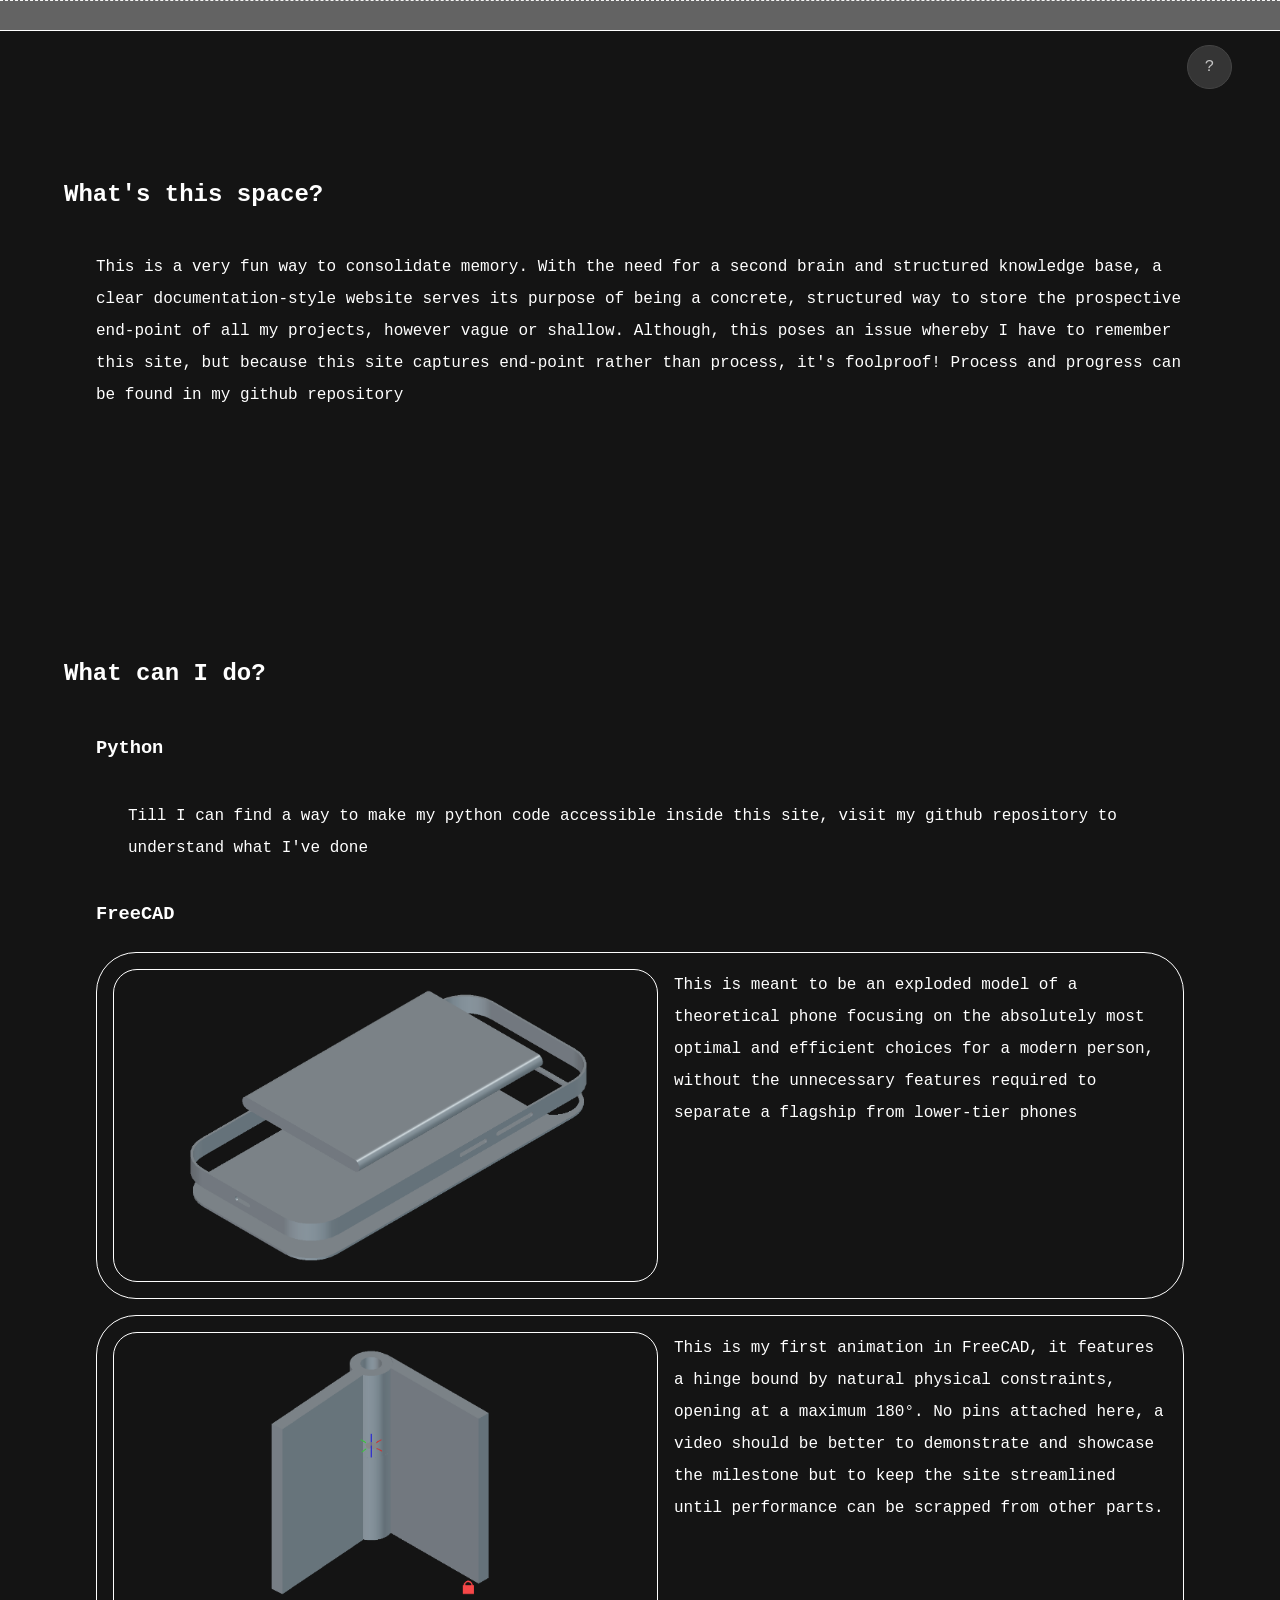
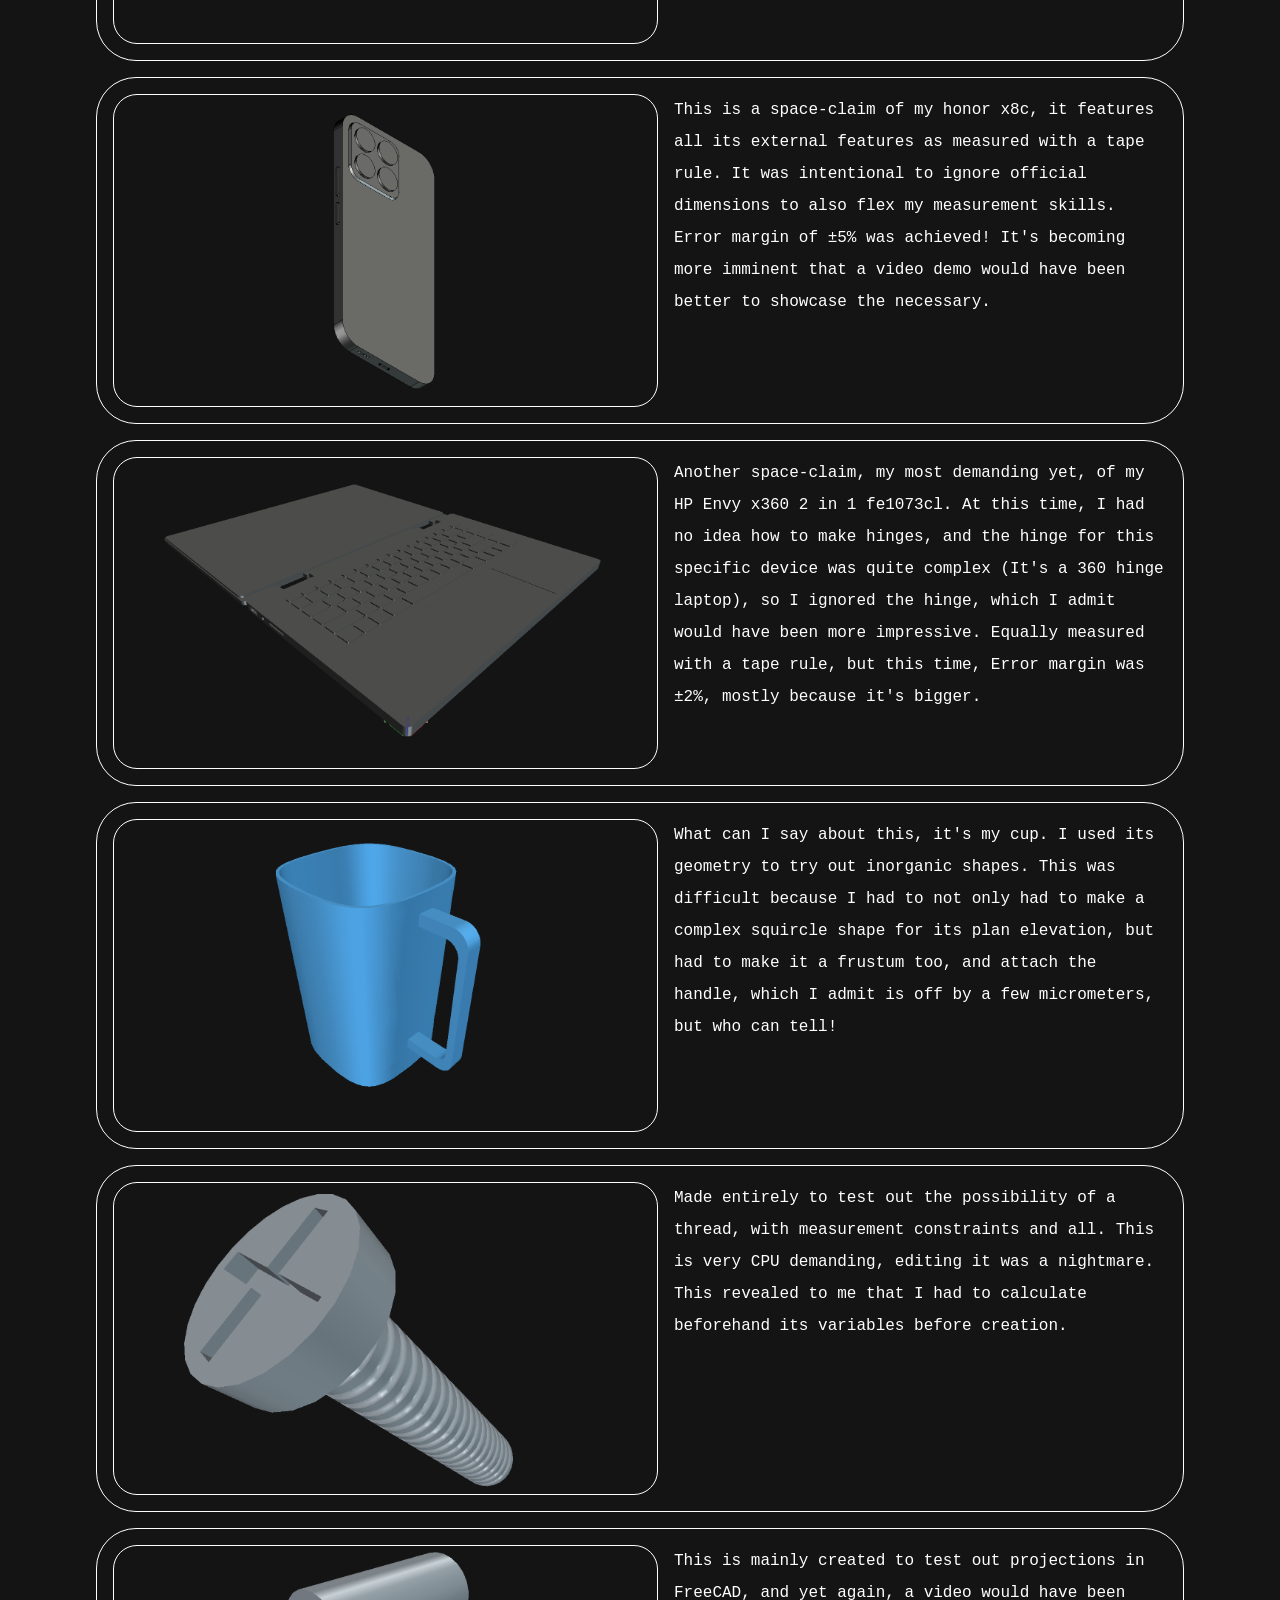
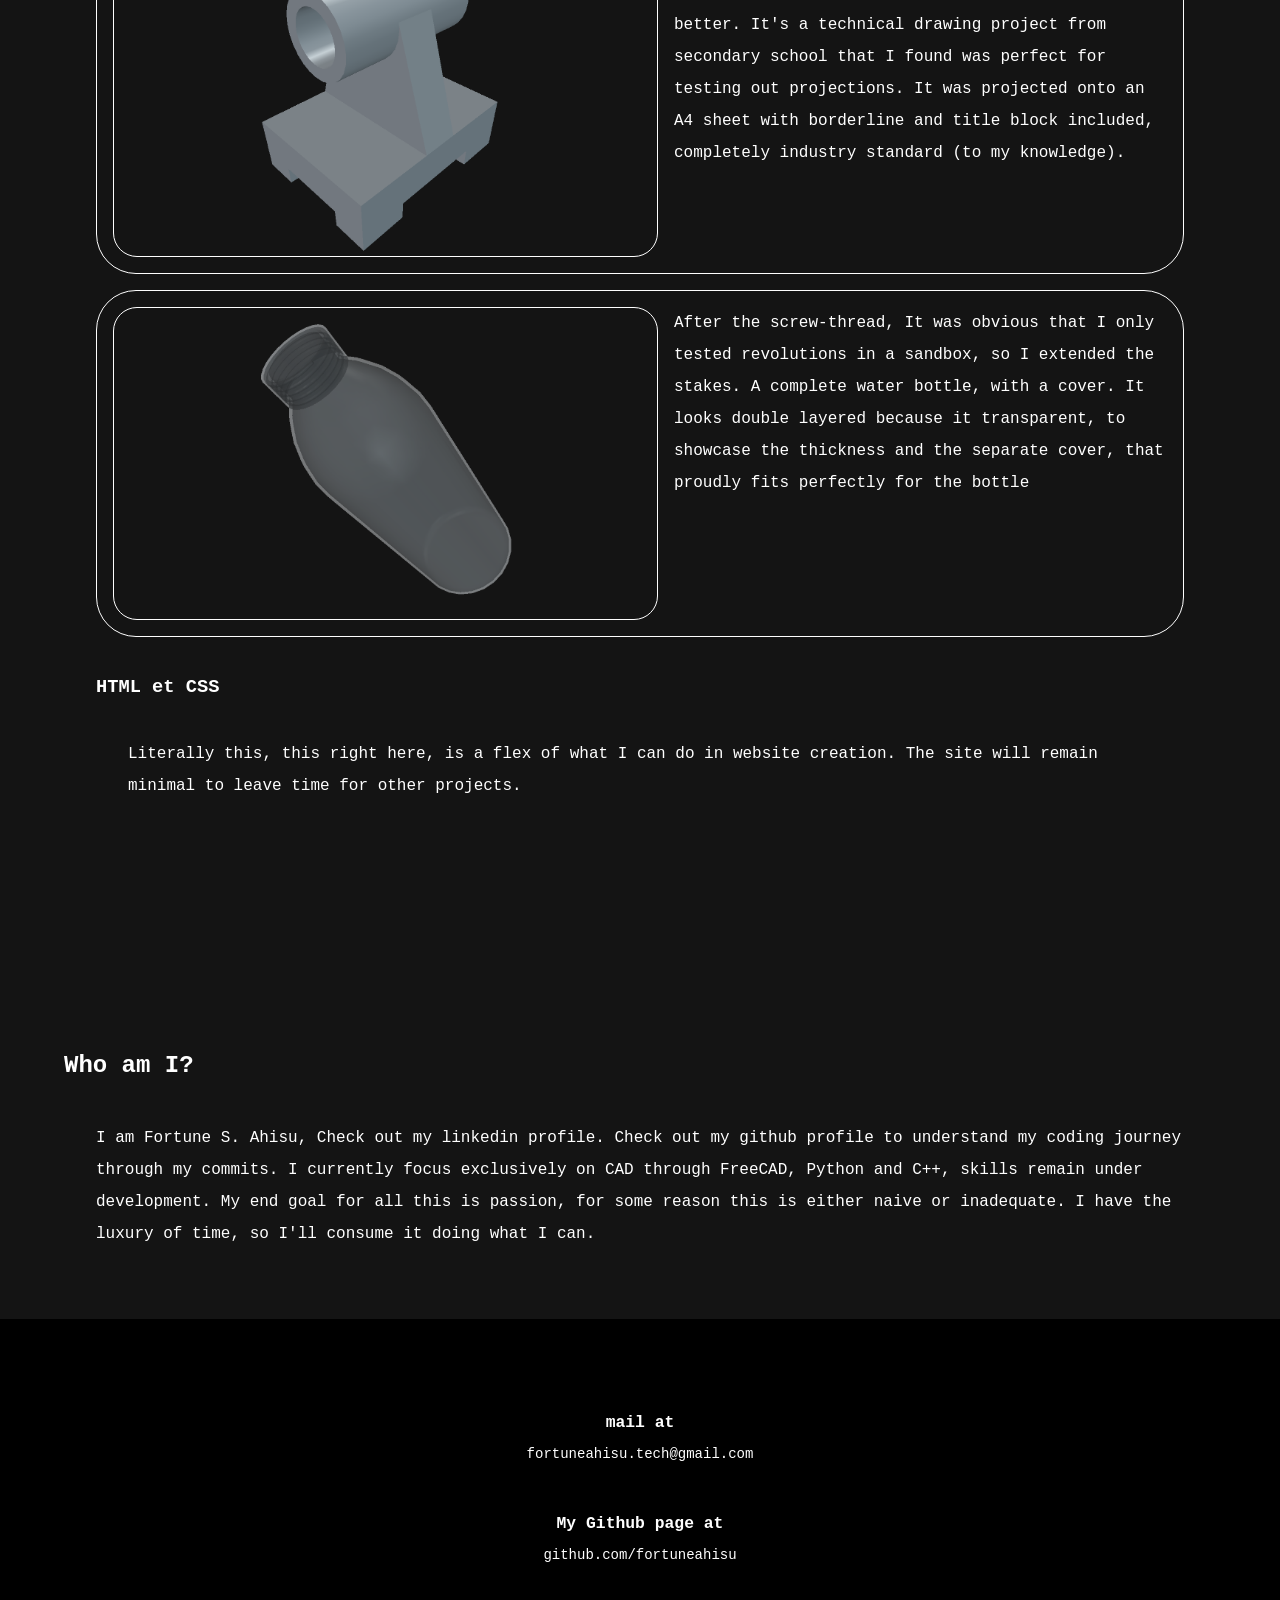
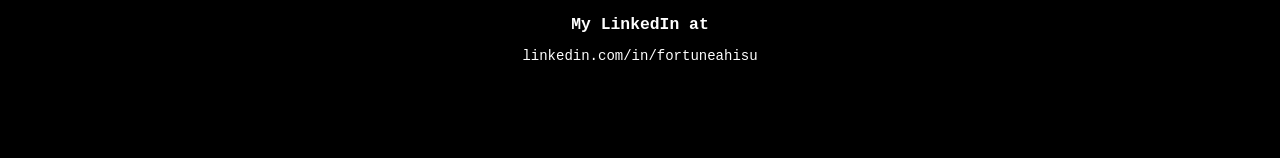
==== commit 781eabdb: "chore: update linkedin link" ====
--- a/index.html
+++ b/index.html
@@ -4,18 +4,17 @@
 <head>
     <meta charset="UTF-8" />
     <meta name="viewport" content="width=device-width, initial-scale=1.0" />
-    <title>Fortune Ahisu's dev space</title>
+    <title>Fortune S. Ahisu's dev space</title>
     <link rel="icon" type="image/png" href="images/gta_sa_entree.png" />
     <link rel="stylesheet" href="style.css" />
-    <meta name="google-site-verification" content="P-FQJ5IVYEF3FeycqcuyFTRRPnhSAFLkgOvb5JbOdz8" />
     <meta name="google-site-verification" content="fknblt3s11RON_cZ00d1R0crUzgrtQs26Bm3uGLIojQ" />
     <meta name="description"
-        content="Personal portfolio and knowledge base of Fortune Ahisu, showcasing Python, C/C++, and FreeCAD engineering projects." />
+        content="Personal portfolio and knowledge base of Fortune S. Ahisu, showcasing Python, C/C++, and FreeCAD engineering projects." />
     <link rel="canonical" href="https://fortuneahisu.github.io/" />
 </head>
 
 <body>
-    <h1 id="header" tabindex="0">FORTUNE AHISU'S DEV SPACE</h1>
+    <h1 id="header" tabindex="0">FORTUNE S. AHISU'S DEV SPACE</h1>
     <nav class="navigate" aria-label="Main navigation">
         <span aria-hidden="true">?</span>
         <ul class="navigateitems">
@@ -160,16 +159,13 @@
     </div>
     <div id="aboutme">
         <h2>Who am I?</h2>
-        <p>Check out my <a href="https://www.linkedin.com/in/fortune-ahisu-73838244b" target="_blank"
-                rel="noopener noreferrer">linkedin profile</a>.
-            I'm an apparent student in the best technology university in Nigeria (Under a concept called "The FUTA
-            branding", I'm required to either pronounce that the school is the best or not talk about it. Quite
-            authoritarian, but no power check and balance exists to review whatever motivates such notion so here we
-            are). Check out my <a href="https://github.com/fortuneahisu" target="_blank"
-                rel="noopener noreferrer">github profile</a> to understand my coding journey through my commits.
+        <p>I am Fortune S. Ahisu, Check out my <a href="https://www.linkedin.com/in/fortuneahisu" target="_blank"
+                rel="noopener noreferrer">linkedin profile</a>. Check out my <a href="https://github.com/fortuneahisu"
+                target="_blank" rel="noopener noreferrer">github profile</a> to understand my coding journey through my
+            commits. I currently focus exclusively on CAD through FreeCAD, Python and C++, skills remain under
+            development.
             My end goal for all this is passion, for some reason this is either naive or inadequate. I have the luxury
-            of time, so I'll consume it doing what I love (my data has finished, thats why I'm here). I like breathing
-            by the way.
+            of time, so I'll consume it doing what I can.
         </p>
     </div>
     <footer>
@@ -182,9 +178,8 @@
                 rel="noopener noreferrer">github.com/fortuneahisu</a>
         </div>
         <div>
-            <h3>My LinkedIn at </h3><a href="https://www.linkedin.com/in/fortune-ahisu-73838244b" target="_blank"
-                rel="noopener noreferrer">Fortune
-                Ahisu</a>
+            <h3>My LinkedIn at </h3><a href="https://www.linkedin.com/in/fortuneahisu" target="_blank"
+                rel="noopener noreferrer">linkedin.com/in/fortuneahisu</a>
         </div>
     </footer>
 </body>
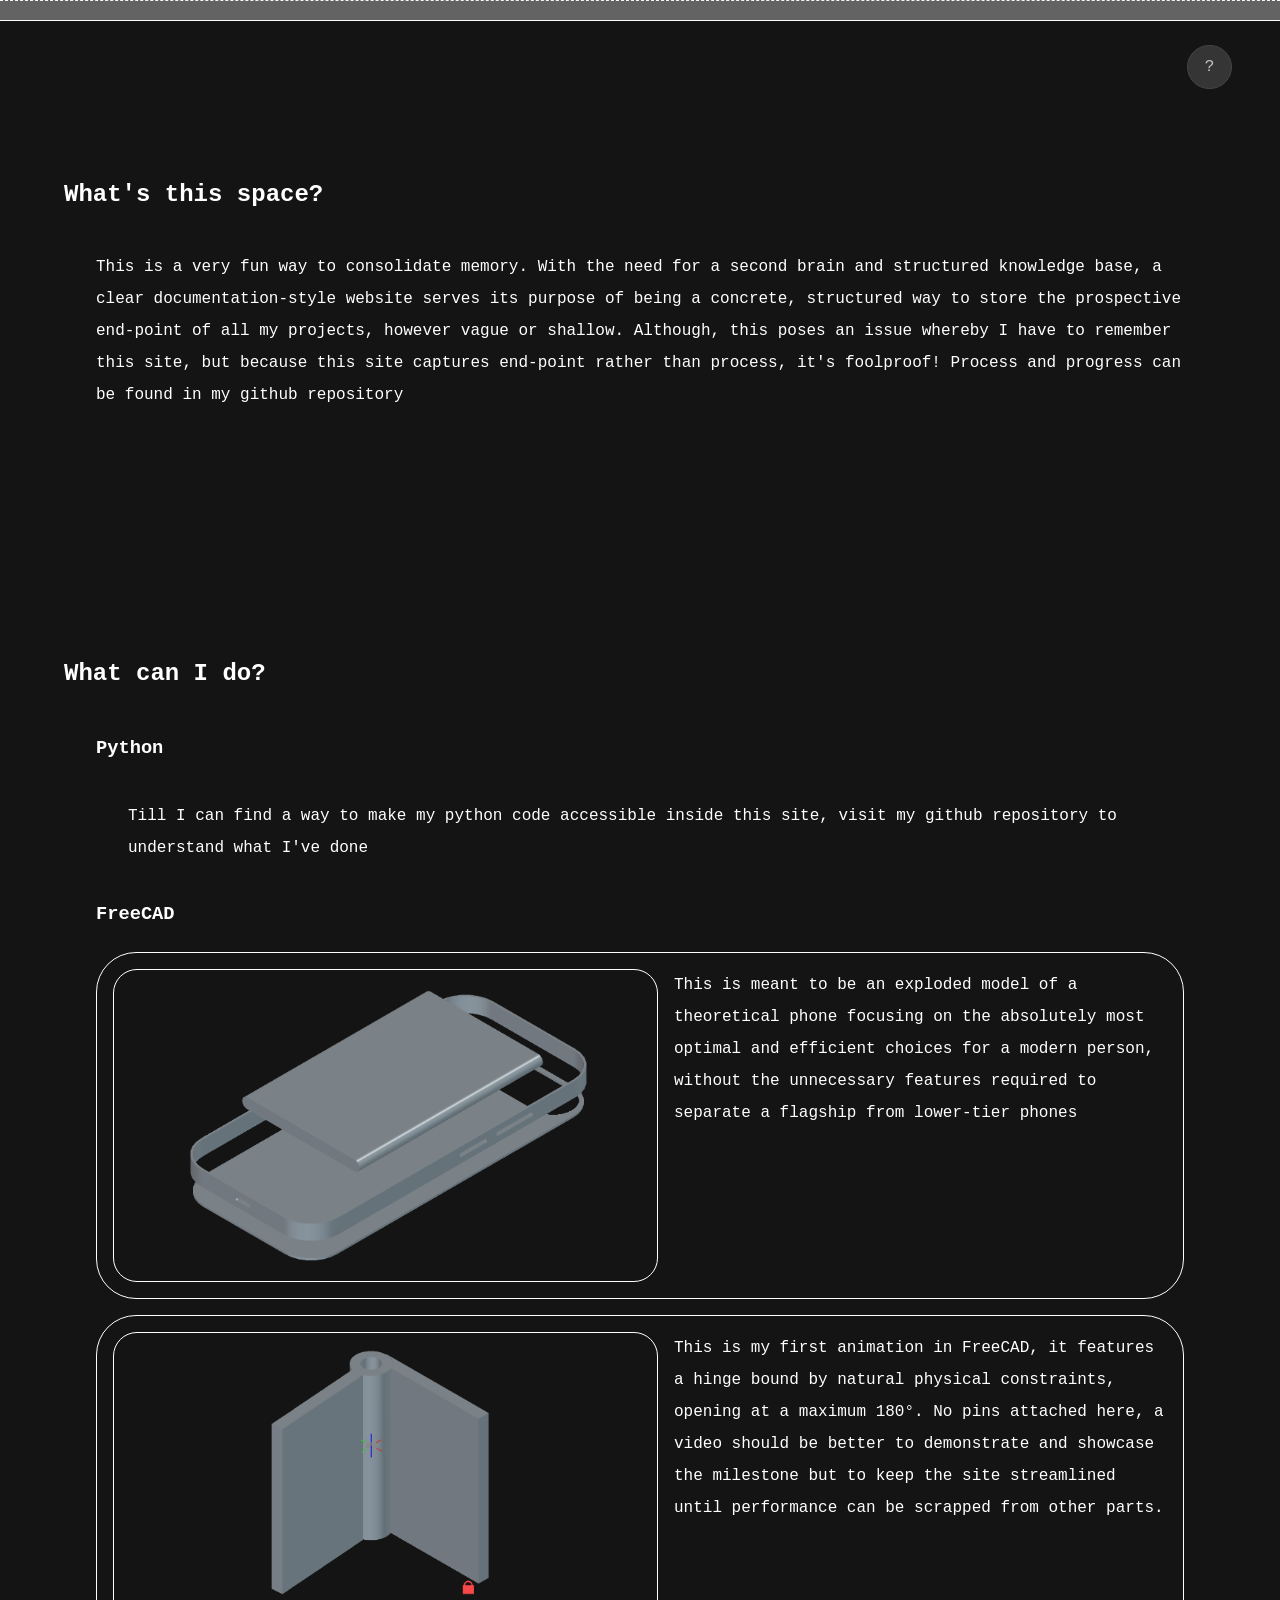
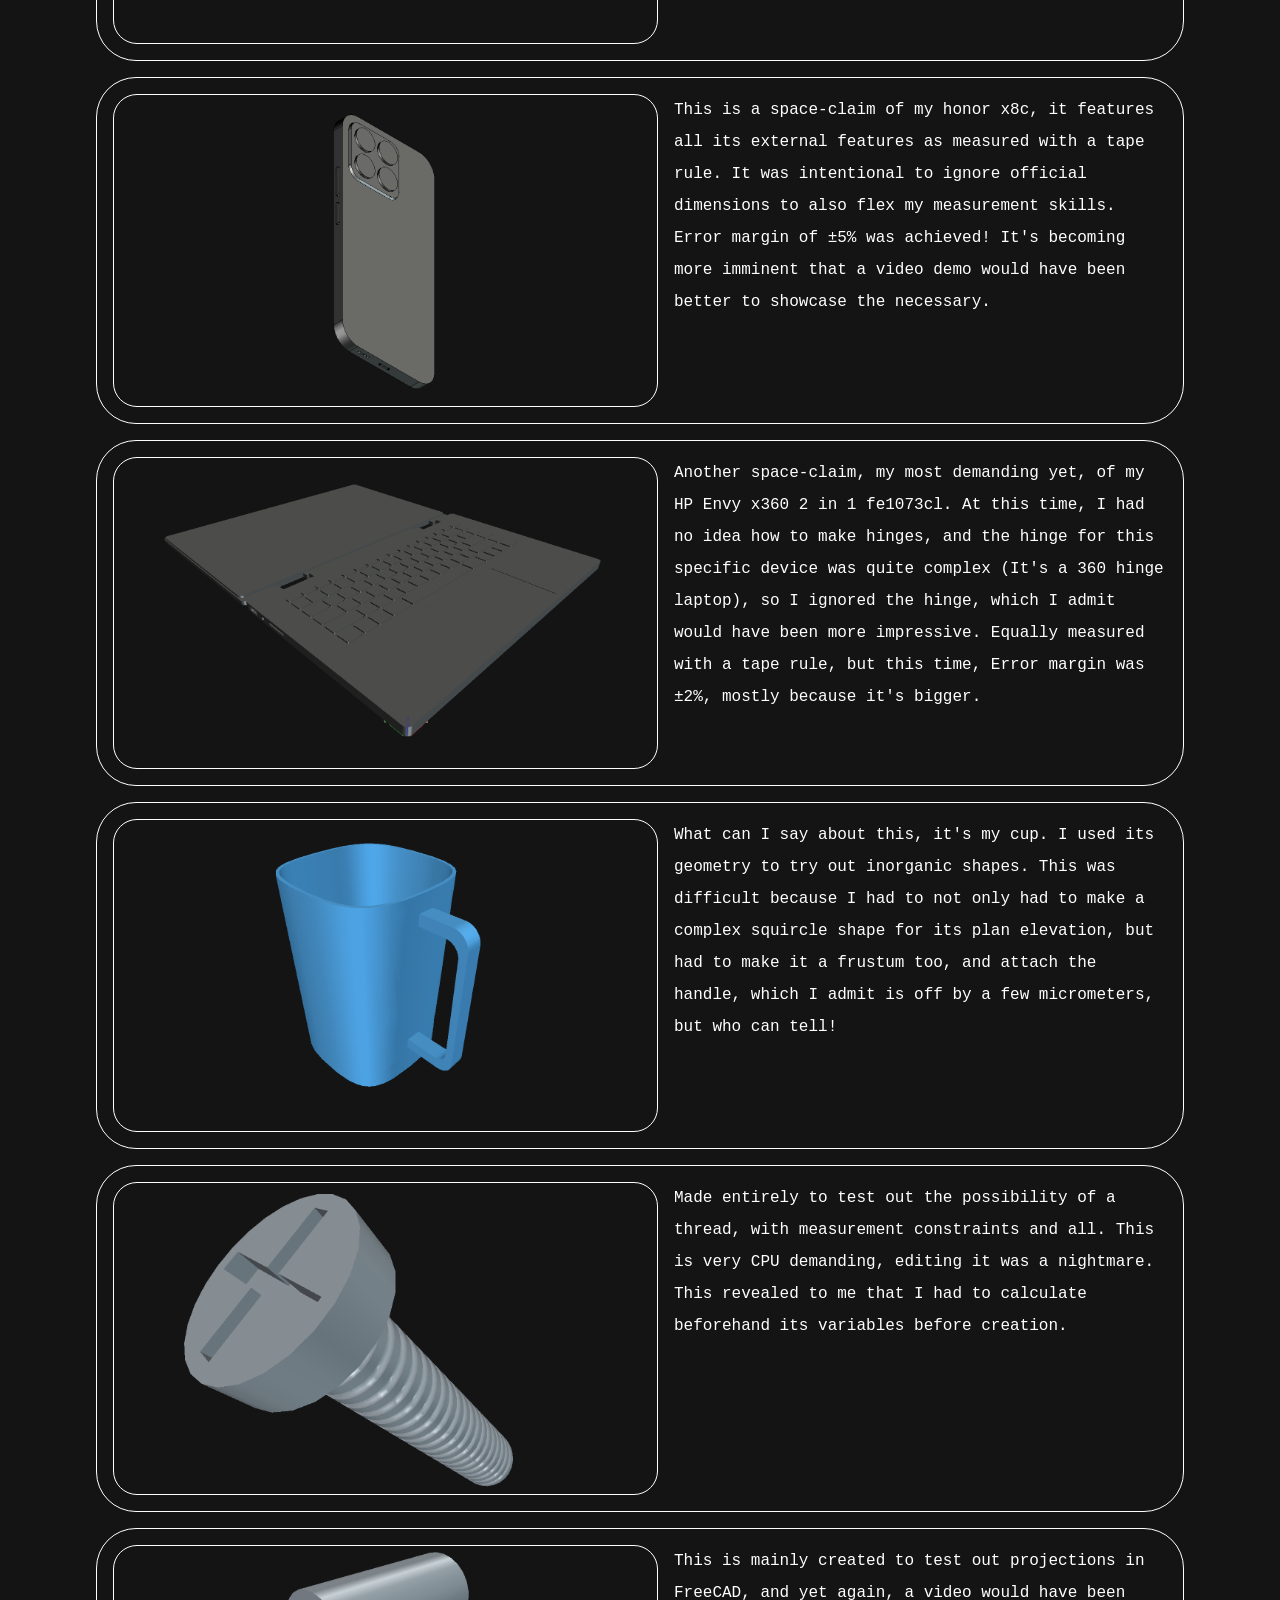
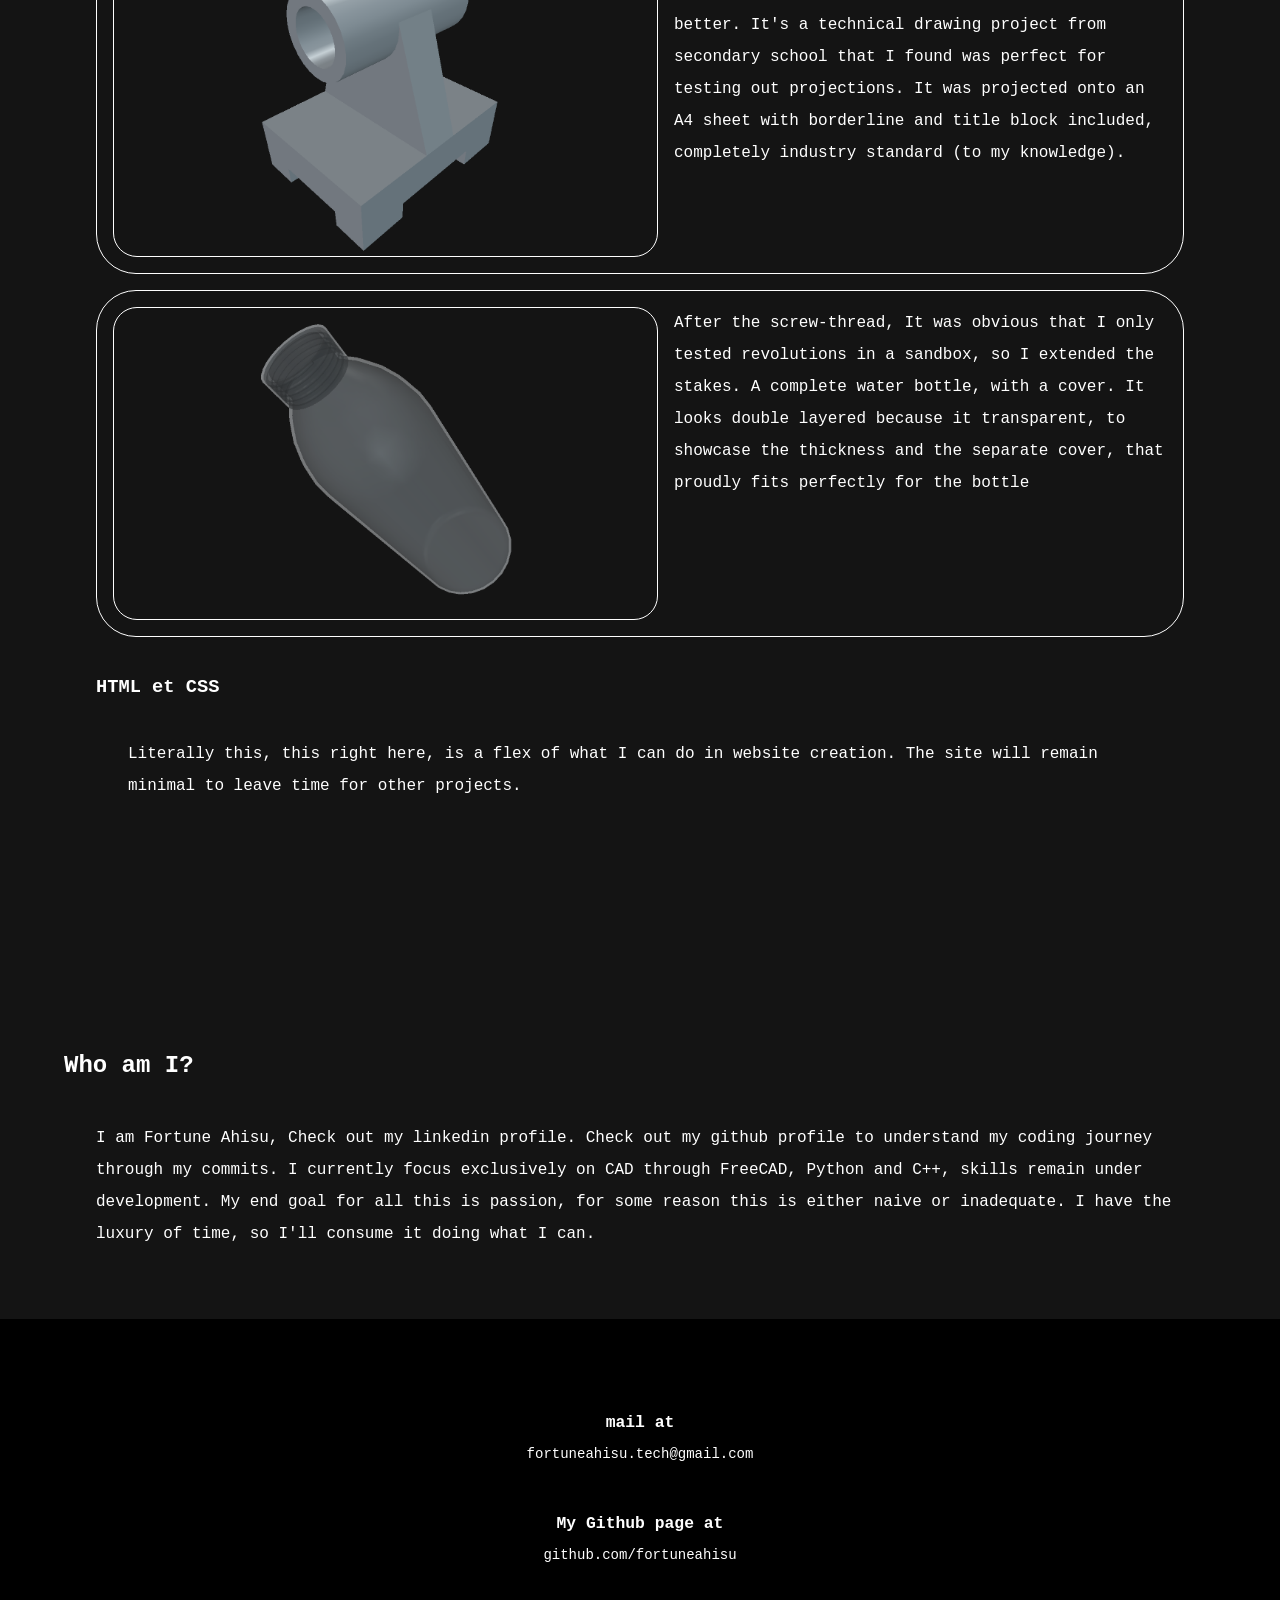
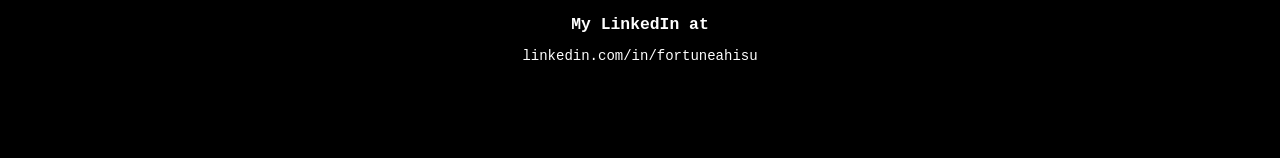
==== commit e04bbe29: "refactor: remove middle name initials" ====
--- a/index.html
+++ b/index.html
@@ -4,17 +4,17 @@
 <head>
     <meta charset="UTF-8" />
     <meta name="viewport" content="width=device-width, initial-scale=1.0" />
-    <title>Fortune S. Ahisu's dev space</title>
+    <title>Fortune Ahisu's dev space</title>
     <link rel="icon" type="image/png" href="images/gta_sa_entree.png" />
     <link rel="stylesheet" href="style.css" />
     <meta name="google-site-verification" content="fknblt3s11RON_cZ00d1R0crUzgrtQs26Bm3uGLIojQ" />
     <meta name="description"
-        content="Personal portfolio and knowledge base of Fortune S. Ahisu, showcasing Python, C/C++, and FreeCAD engineering projects." />
+        content="Personal portfolio and knowledge base of Fortune Ahisu, showcasing Python, C/C++, and FreeCAD engineering projects." />
     <link rel="canonical" href="https://fortuneahisu.github.io/" />
 </head>
 
 <body>
-    <h1 id="header" tabindex="0">FORTUNE S. AHISU'S DEV SPACE</h1>
+    <h1 id="header" tabindex="0">FORTUNE AHISU'S DEV SPACE</h1>
     <nav class="navigate" aria-label="Main navigation">
         <span aria-hidden="true">?</span>
         <ul class="navigateitems">
@@ -159,7 +159,7 @@
     </div>
     <div id="aboutme">
         <h2>Who am I?</h2>
-        <p>I am Fortune S. Ahisu, Check out my <a href="https://www.linkedin.com/in/fortuneahisu" target="_blank"
+        <p>I am Fortune Ahisu, Check out my <a href="https://www.linkedin.com/in/fortuneahisu" target="_blank"
                 rel="noopener noreferrer">linkedin profile</a>. Check out my <a href="https://github.com/fortuneahisu"
                 target="_blank" rel="noopener noreferrer">github profile</a> to understand my coding journey through my
             commits. I currently focus exclusively on CAD through FreeCAD, Python and C++, skills remain under
--- a/style.css
+++ b/style.css
@@ -30,7 +30,7 @@
 }
 
 #header {
-    font-size: 27.5px;
+    font-size: 22.5px;
     z-index: 1000;
     text-align: center;
     background-color: rgba(230, 230, 230, 0.375);
